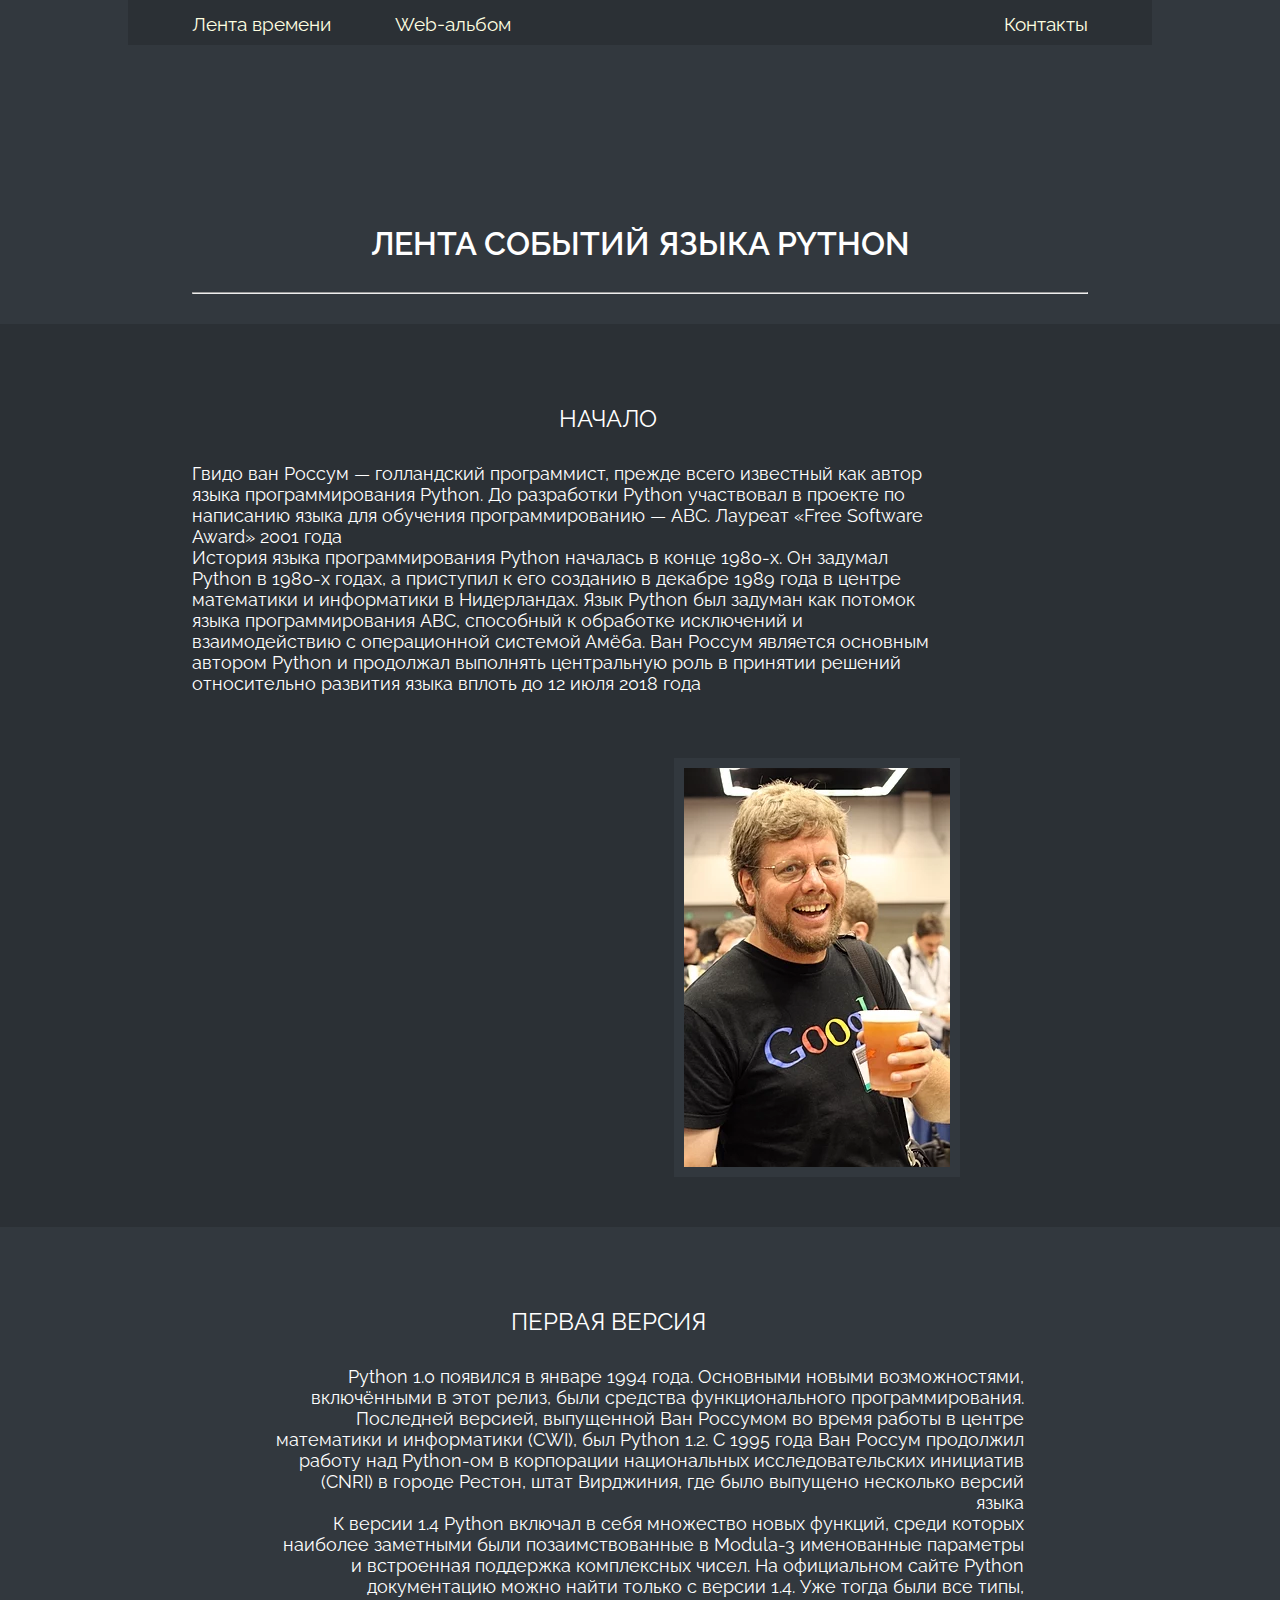
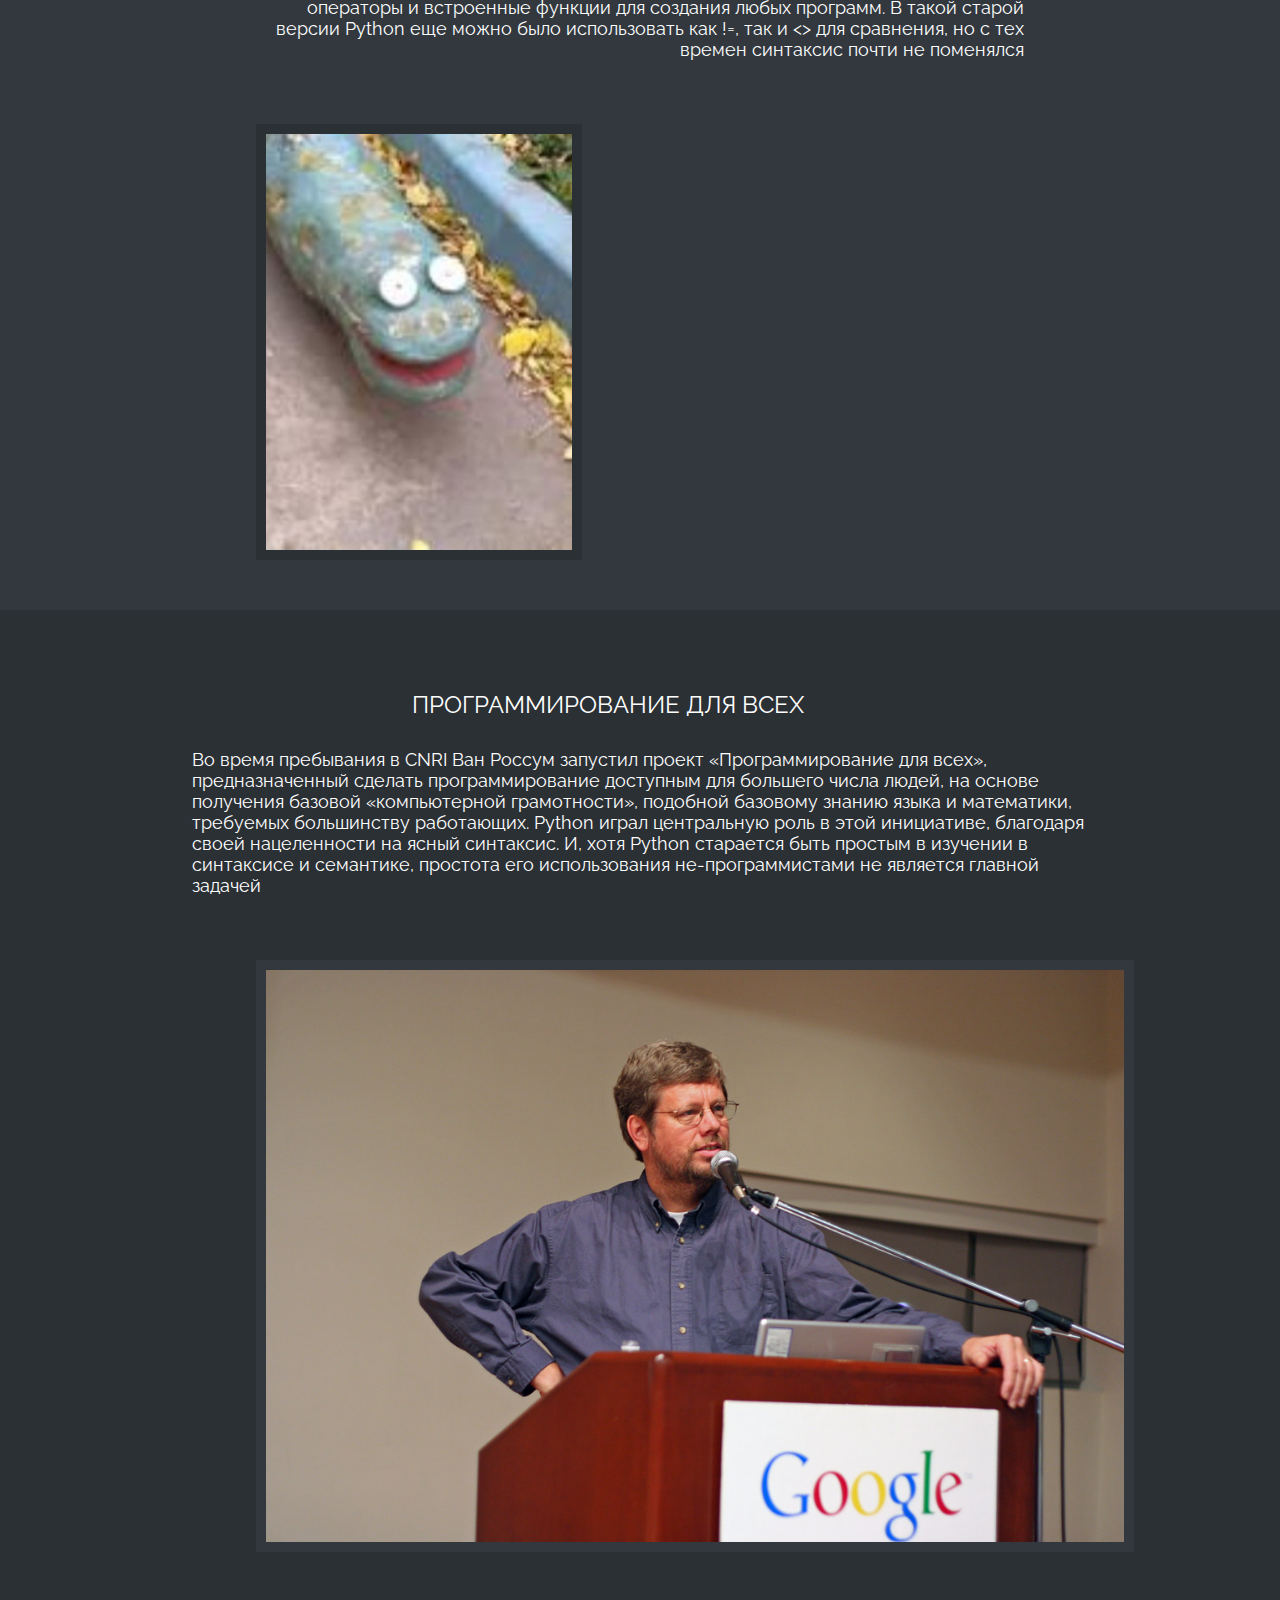
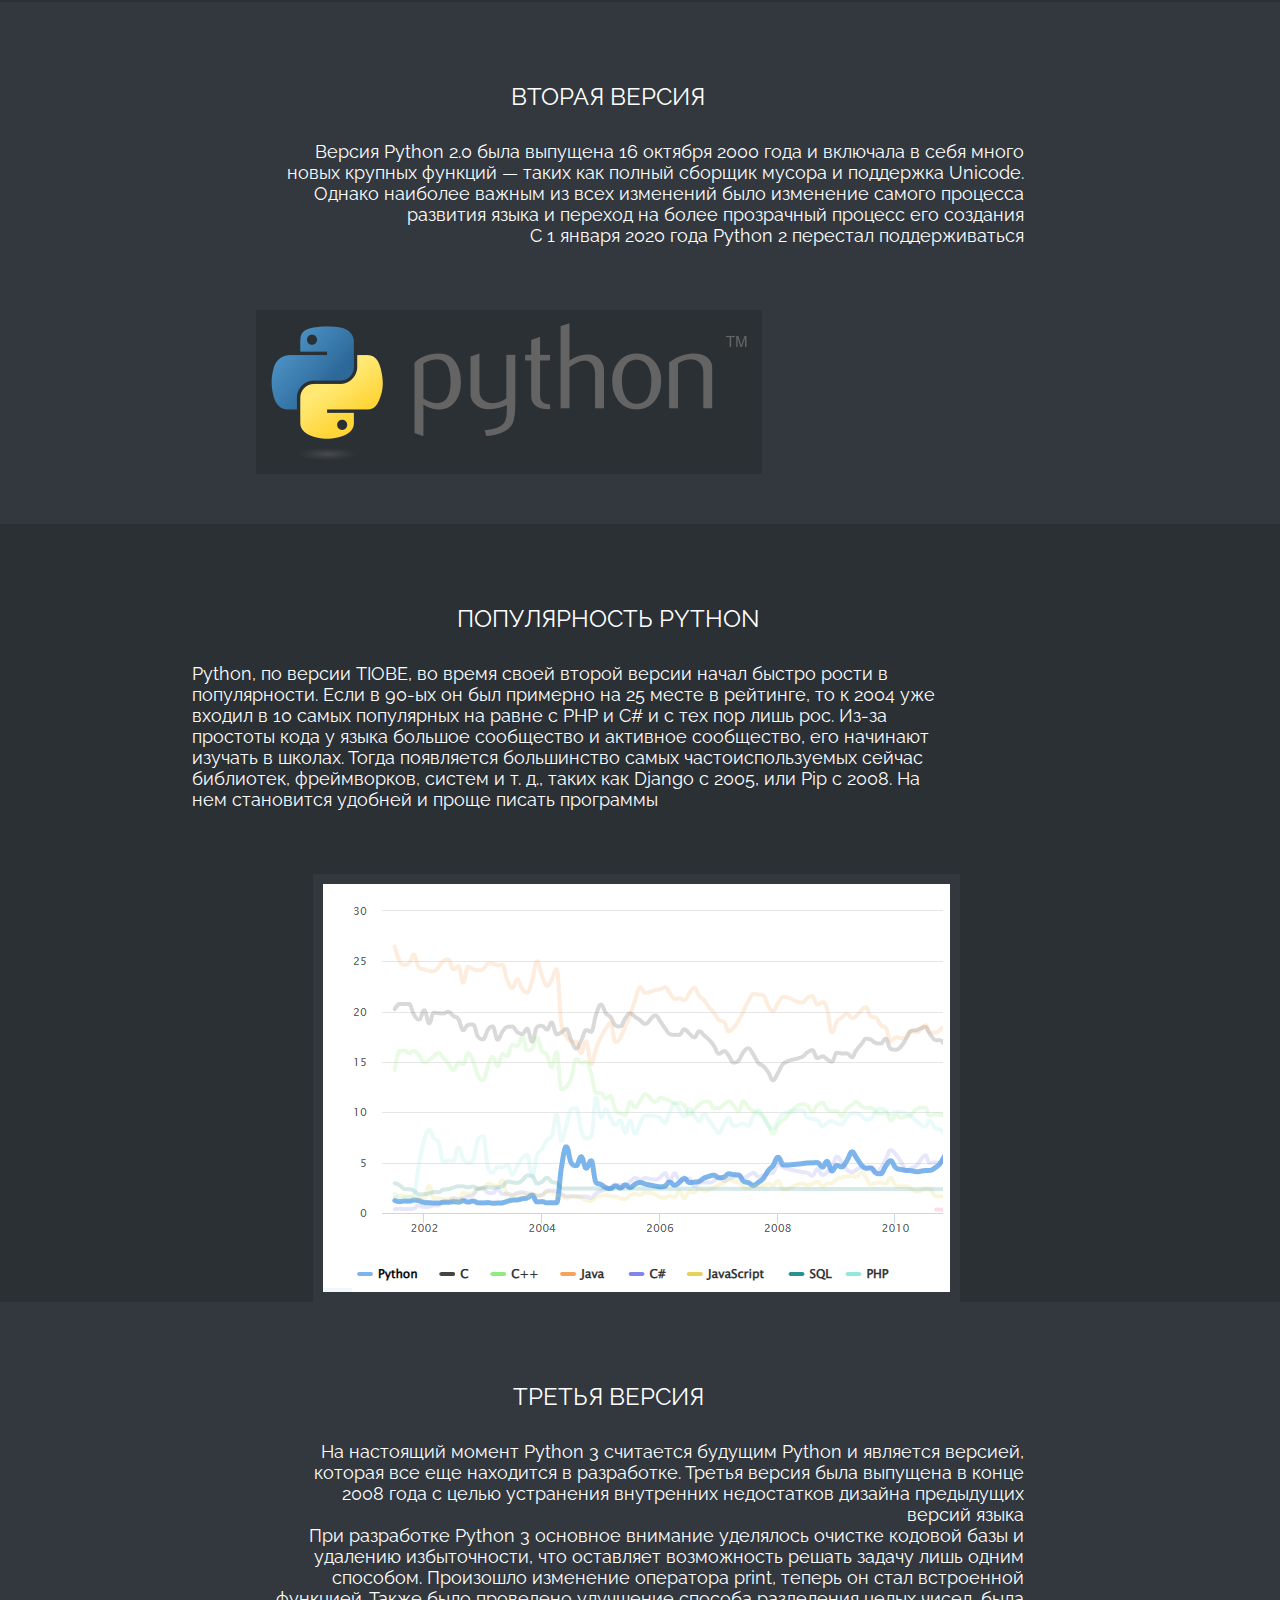
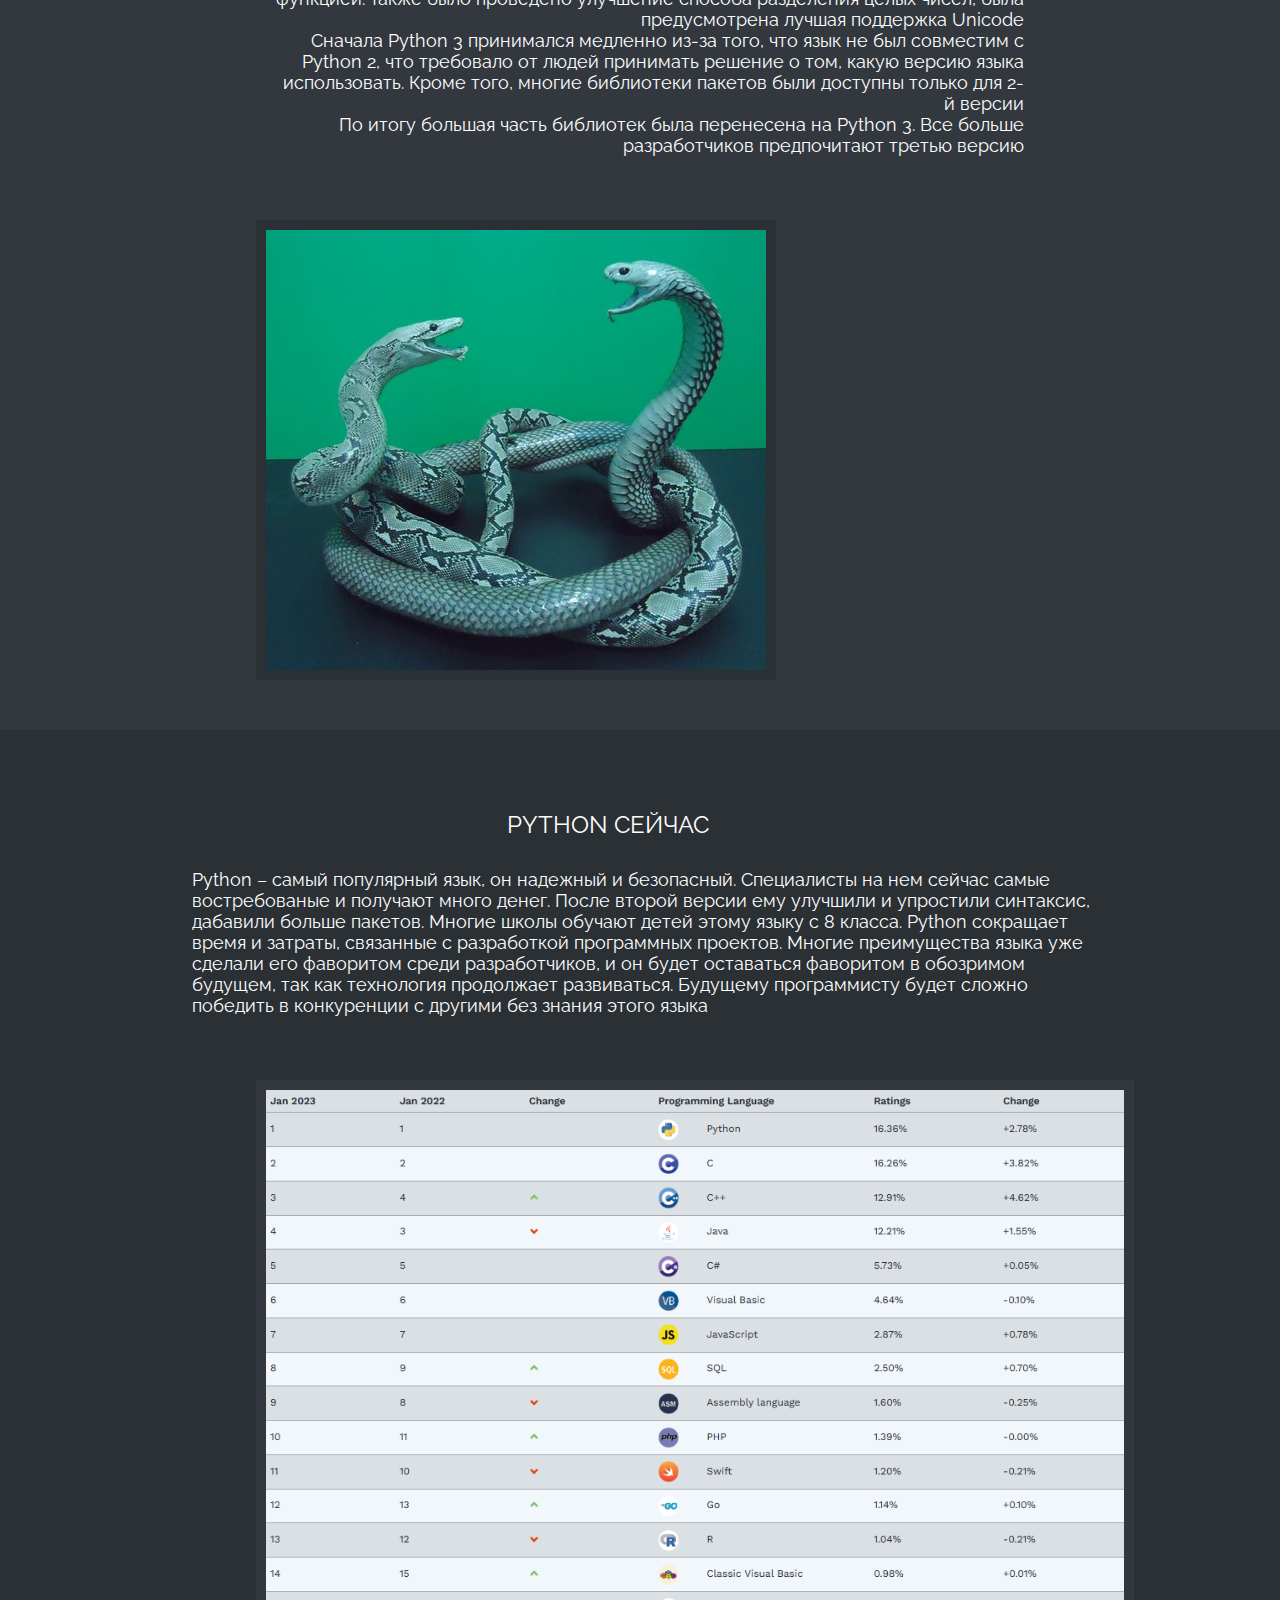
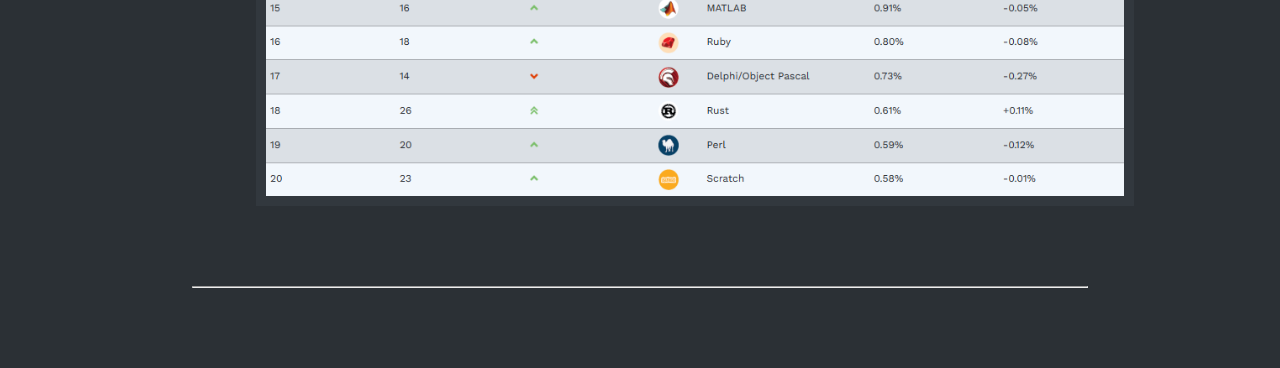
==== index.html @ b3b06517 "Add files via upload" ====
<!DOCTYPE html>
<html>
<head>
	<meta charset="utf-8">
	<meta name="viewport" content="width=device-width, initial-scale=1">
	<title>Лента событий</title>

	<link rel="preconnect" href="https://fonts.googleapis.com">
	<link rel="preconnect" href="https://fonts.gstatic.com" crossorigin>

	<link href="https://fonts.googleapis.com/css2?family=Montserrat:ital,wght@1,100&family=Raleway:wght@400;600;900&display=swap" rel="stylesheet">

	<link rel="stylesheet" href="style.css">

</head>
<body>
	<div class="body">

		<nav>
			<div class="navigation">
				<div class="leftNav">
					<a class="timeLine" href="main.html">Лента времени</a>
					<a class="webAlbum" href="web history.html">Web-альбом</a>
				</div>

				<div class="rightNav">
					<a class="contacts" href="contacts.html">Контакты</a>
				</div>
			</div>
		</nav>

		<!-- <hr class="underNav"></hr> -->
		
		<header>Лента событий языка Python</header>

		<hr class="underHeader"></hr>


		<div class ="darkBG">
			<div class="paragraph">
				<div class="paragraphHeader">Начало</div>

				<div class="content">
					<div class="text">Гвидо ван Россум — голландский программист, прежде всего известный как автор языка программирования Python. До разработки Python участвовал в проекте по написанию языка для обучения программированию — ABC. Лауреат «Free Software Award» 2001 года<br>

					История языка программирования Python началась в конце 1980-х. Он задумал Python в 1980-х годах, а приступил к его созданию в декабре 1989 года в центре математики и информатики в Нидерландах. Язык Python был задуман как потомок языка программирования ABC, способный к обработке исключений и взаимодействию с операционной системой Амёба. Ван Россум является основным автором Python и продолжал выполнять центральную роль в принятии решений относительно развития языка вплоть до 12 июля 2018 года<br>
				</div>
					<div class="IMGbox">
						<img class="brightIMG" src="gvido.png">
					</div>
				</div>
			</div>
		</div>


		<hr class="between"></hr>


		<div class ="brightBG">
			<div class="paragraph">

				<div class="paragraphHeader">Первая версия</div>

				<div class="content">


					<div class="textL">
						Python 1.0 появился в январе 1994 года. Основными новыми возможностями, включёнными в этот релиз, были средства функционального программирования. Последней версией, выпущенной Ван Россумом во время работы в центре математики и информатики (CWI), был Python 1.2. С 1995 года Ван Россум продолжил работу над Python-ом в корпорации национальных исследовательских инициатив (CNRI) в городе Рестон, штат Вирджиния, где было выпущено несколько версий языка<br>

						К версии 1.4 Python включал в себя множество новых функций, среди которых наиболее заметными были позаимствованные в Modula-3 именованные параметры и встроенная поддержка комплексных чисел. На официальном сайте Python документацию можно найти только с версии 1.4. Уже тогда были все типы, операторы и встроенные функции для создания любых программ. В такой старой версии Python еще можно было использовать как !=, так и &lt;&gt; для сравнения, но с тех времен синтаксис почти не поменялся
					</div>

					<div class="IMGbox">
						<img class="darkIMG" src="pitonchik.png" id="logoPy">
					</div>
				</div>

			</div>
		</div>


		<hr class="between"></hr>


		<div class ="darkBG">
			<div class="paragraph">
				
				<div class="paragraphHeader">Программирование для всех</div>

				<div class="content">

					<div class="text">
						Во время пребывания в CNRI Ван Россум запустил проект «Программирование для всех», предназначенный сделать программирование доступным для большего числа людей, на основе получения базовой «компьютерной грамотности», подобной базовому знанию языка и математики, требуемых большинству работающих. Python играл центральную роль в этой инициативе, благодаря своей нацеленности на ясный синтаксис. И, хотя Python старается быть простым в изучении в синтаксисе и семантике, простота его использования не-программистами не является главной задачей
					</div>

					<div class="IMGbox">
						<img class="brightIMG" src="vanRossumGoogle.jpg" id="vanRossumGoogle">
					</div>


				</div>

			</div>
		</div>


		<hr class="between"></hr>


		<div class ="brightBG">
			<div class="paragraph">
				
				<div class="paragraphHeader">Вторая версия</div>

				<div class="content">


					<div class="textL">
						Версия Python 2.0 была выпущена 16 октября 2000 года и включала в себя много новых крупных функций — таких как полный сборщик мусора и поддержка Unicode. Однако наиболее важным из всех изменений было изменение самого процесса развития языка и переход на более прозрачный процесс его создания<br>

						С 1 января 2020 года Python 2 перестал поддерживаться
					</div>

					<div class="IMGbox">
						<img class="darkIMG" src="logoPy.png" id="fibonachi">
					</div>
				</div>

			</div>
		</div>


		<hr class="between"></hr>


		<div class ="darkBG">
			<div class="paragraph">

				<div class="paragraphHeader">Популярность Python</div>

				<div class="content" id="withRating">

					<div class="text">
						Python, по версии TIOBE, во время своей второй версии начал быстро рости в популярности. Если в 90-ых он был примерно на 25 месте в рейтинге, то к 2004 уже входил в 10 самых популярных на равне с PHP и C# и с тех пор лишь рос. Из-за простоты кода у языка большое сообщество и активное сообщество, его начинают изучать в школах. Тогда появляется большинство самых частоиспользуемых сейчас библиотек, фреймворков, систем и т. д., таких как Django с 2005, или Pip с 2008. На нем становится удобней и проще писать программы
					</div>

					<div class="IMGbox">
						<img class="brightIMG" src="rating.png" id="vanRossumGoogle">
					</div>

			</div>
		</div>


		<hr class="between"></hr>


		<div class ="brightBG">
			<div class="paragraph">

				<div class="paragraphHeader">Третья версия</div>

				<div class="content">


					<div class="textL">
						На настоящий момент Python 3 считается будущим Python и является версией, которая все еще находится в разработке. Третья версия была выпущена в конце 2008 года с целью устранения внутренних недостатков дизайна предыдущих версий языка<br>

						При разработке Python 3 основное внимание уделялось очистке кодовой базы и удалению избыточности, что оставляет возможность решать задачу лишь одним способом. Произошло изменение оператора print, теперь он стал встроенной функцией. Также было проведено улучшение способа разделения целых чисел, была предусмотрена лучшая поддержка Unicode<br>

						Сначала Python 3 принимался медленно из-за того, что язык не был совместим с Python 2, что требовало от людей принимать решение о том, какую версию языка использовать. Кроме того, многие библиотеки пакетов были доступны только для 2-й версии<br>

						По итогу большая часть библиотек была перенесена на Python 3. Все больше разработчиков предпочитают третью версию
					</div>

					<div class="IMGbox">
						<img class="darkIMG" src="pythonVersusPython.jpg" id="pitonchik">
					</div>
				</div>


			</div>
		</div>


		<hr class="between"></hr>


		<div class ="darkBG">
			<div class="paragraph">

				<div class="paragraphHeader">Python сейчас</div>

				<div class="content">

					<div class="text">
						Python – самый популярный язык, он надежный и безопасный. Специалисты на нем сейчас самые востребованые и получают много денег. После второй версии ему улучшили и упростили синтаксис, дабавили больше пакетов. Многие школы обучают детей этому языку с 8 класса. Python сокращает время и затраты, связанные с разработкой программных проектов. Многие преимущества языка уже сделали его фаворитом среди разработчиков, и он будет оставаться фаворитом в обозримом будущем, так как технология продолжает развиваться. Будущему программисту будет сложно победить в конкуренции с другими без знания этого языка
					</div>

					<div class="IMGbox">
						<img class="brightIMG" src="DaiFiveTop.png" id="Dai5">
					</div>


				</div>


			</div>
		</div>

		<footer>
			<hr class="underHeader"></hr>
		</footer>
	</div>
	
</body>



</html>
---- style.css ----
/*font-family: 'Montserrat', sans-serif;*/
/*font-family: 'Raleway', sans-serif;*/

body {
	font-family: 'Raleway', sans-serif;
	margin: 0px;
	border: 0px;
	font-size: 100%;
	text-decoration: none;
	background: #32383E;
	color: #FFFFFF;
	font-weight: 400;
}

a {
	text-decoration: none;
	color: #FFFFE1;
} a:hover {
	color: #FFFFE1;
	text-decoration: underline;
}

nav {
	background: #2B3035;
	padding: 1% 0;
	margin: 0 10vw;
}

.navigation {
	margin: 0 5vw;
	text-align: center;
	white-space: nowrap;
	padding: 0 0 calc(1% + 1vh) 0;
}

.timeLine {
	margin: 0 5vw 0 0;
	float: left;
}

.webAlbum {
	float: left;
}

.leftNav {
	font-size:calc(6px + 1vw);
}

.rightNav {
	font-size:calc(6px + 1vw);
}

.contacts {
	float: right;
}

.underNav {
	display: block;
	border-style: inset;
	border-width: 1px;
	margin: 0;
}

.underHeader {
	display: block;
	border-style: inset;
	border-width: 1px;
	margin: 30px 15%;
}

.between {
	display: block;
	border-style: inset;
	border-width: 0px;
	margin: 0 42%;
}

header {
	margin: 180px 15% 0 15%;
	text-align: center;
	font-size: 200%;
	text-transform: uppercase;
	font-weight: 600;
}

footer {

}


.darkBG {
	padding: 50px 0;
	background: #2B3035;
}

.brightBG {
	padding: 50px 0;
	background: #32383E;
}

.paragraph {
	margin: 0 15vw;
	font-size: 110%;
	font-family: 'Raleway', sans-serif;
	text-decoration: none;
	font-weight: 400;
	width: 65vw;
}

.paragraphHeader {
	margin: 30px 0;
	text-align: center;
	text-transform: uppercase;
	font-size: 24px;
}

.content {
	display: table;
}

.IMGbox {
	margin: 5vw;
}

.brightIMG {
	padding: 10px;
	background: #32383E;
	float: right;
	max-width: 67vw;
}

.darkIMG {
	padding: 10px;
	background: #2B3035;
	float: left;
	max-width: 67vw;
}

.text {
	margin: 0 10% 0 0;
	text-align: left;
}

.textL {
	margin: 0 0 0 10%;
	text-align: right;
}

.contactsContent {
	margin: 0 15% 0 15%;
	display: flex;
	justify-content: space-between;
	text-align: right;
}

.column {
	vertical-align: middle;
}

.rightCon {
	display: inline-grid;
}

.group {
	margin: 3% 0;
}

#IMGfoto {
	display: flex;
	align-items: center;
	margin: 2% 0;
	background: #2B3035;
	padding: 2% 0;
}

#foto {
	max-width: calc(200px + 8vw);
	margin: 0 auto;
}

.plusMinusBG {
	background: #2B3035;
	padding: 30px 0 50px 0;
}

.plusMinus {
	margin: 15px 15%;
}

#headerPM {
	text-align: center;
	text-transform: uppercase;
	font-size: 24px;
}

.PMlistHeader, #syntaxHeader, #codeWriteSpeedHeader, #dinamVarHeader {
	text-transform: uppercase;
	font-size: 24px;
	margin: 15px 0 15px 5%;
}

#number1, #number2, #number3, #number4, #number5 , #number6 , #number7, #syntaxText, #codeWriteSpeedText, #dinamVarHeaderText{
	margin: 15px 0;
	display: list-item;
}

.featuresBox {
	margin: 5% 15%;
}

#featuresHeader {
	text-transform: uppercase;
	font-size: 24px;
	margin: 15px 0;
	text-align: center;
}

.fibBox, .syntBox {
	display: flex;
	justify-content: space-between;
	align-items: center;
}

.dinamVarBox {
	align-items: center;
}

#dinamPyPNG {
	width: 500px;
}

.randomCodeBox {
	align-items: center;
}

#randomHeader {
	text-transform: uppercase;
	font-size: 20px;
	margin: 15px 0 15px 5%;
}

.img {
	max-width: 40vw;
}
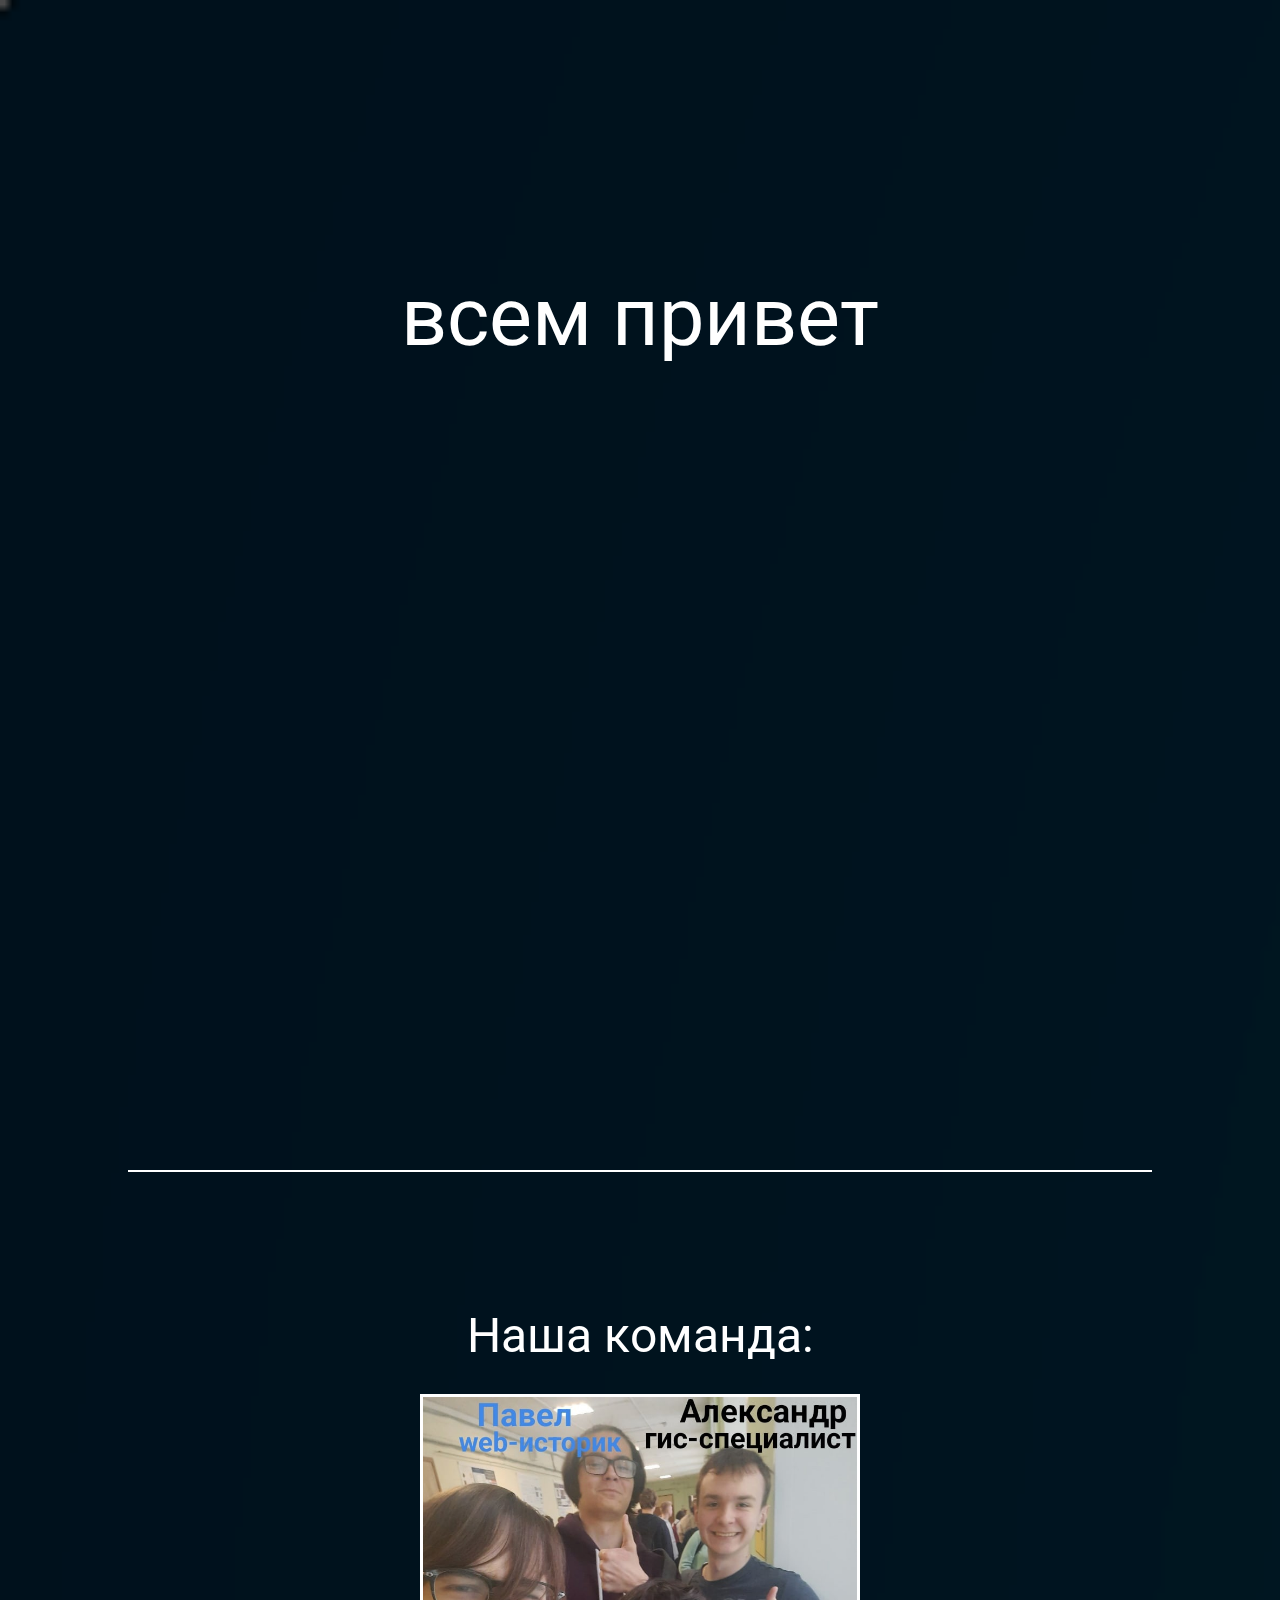
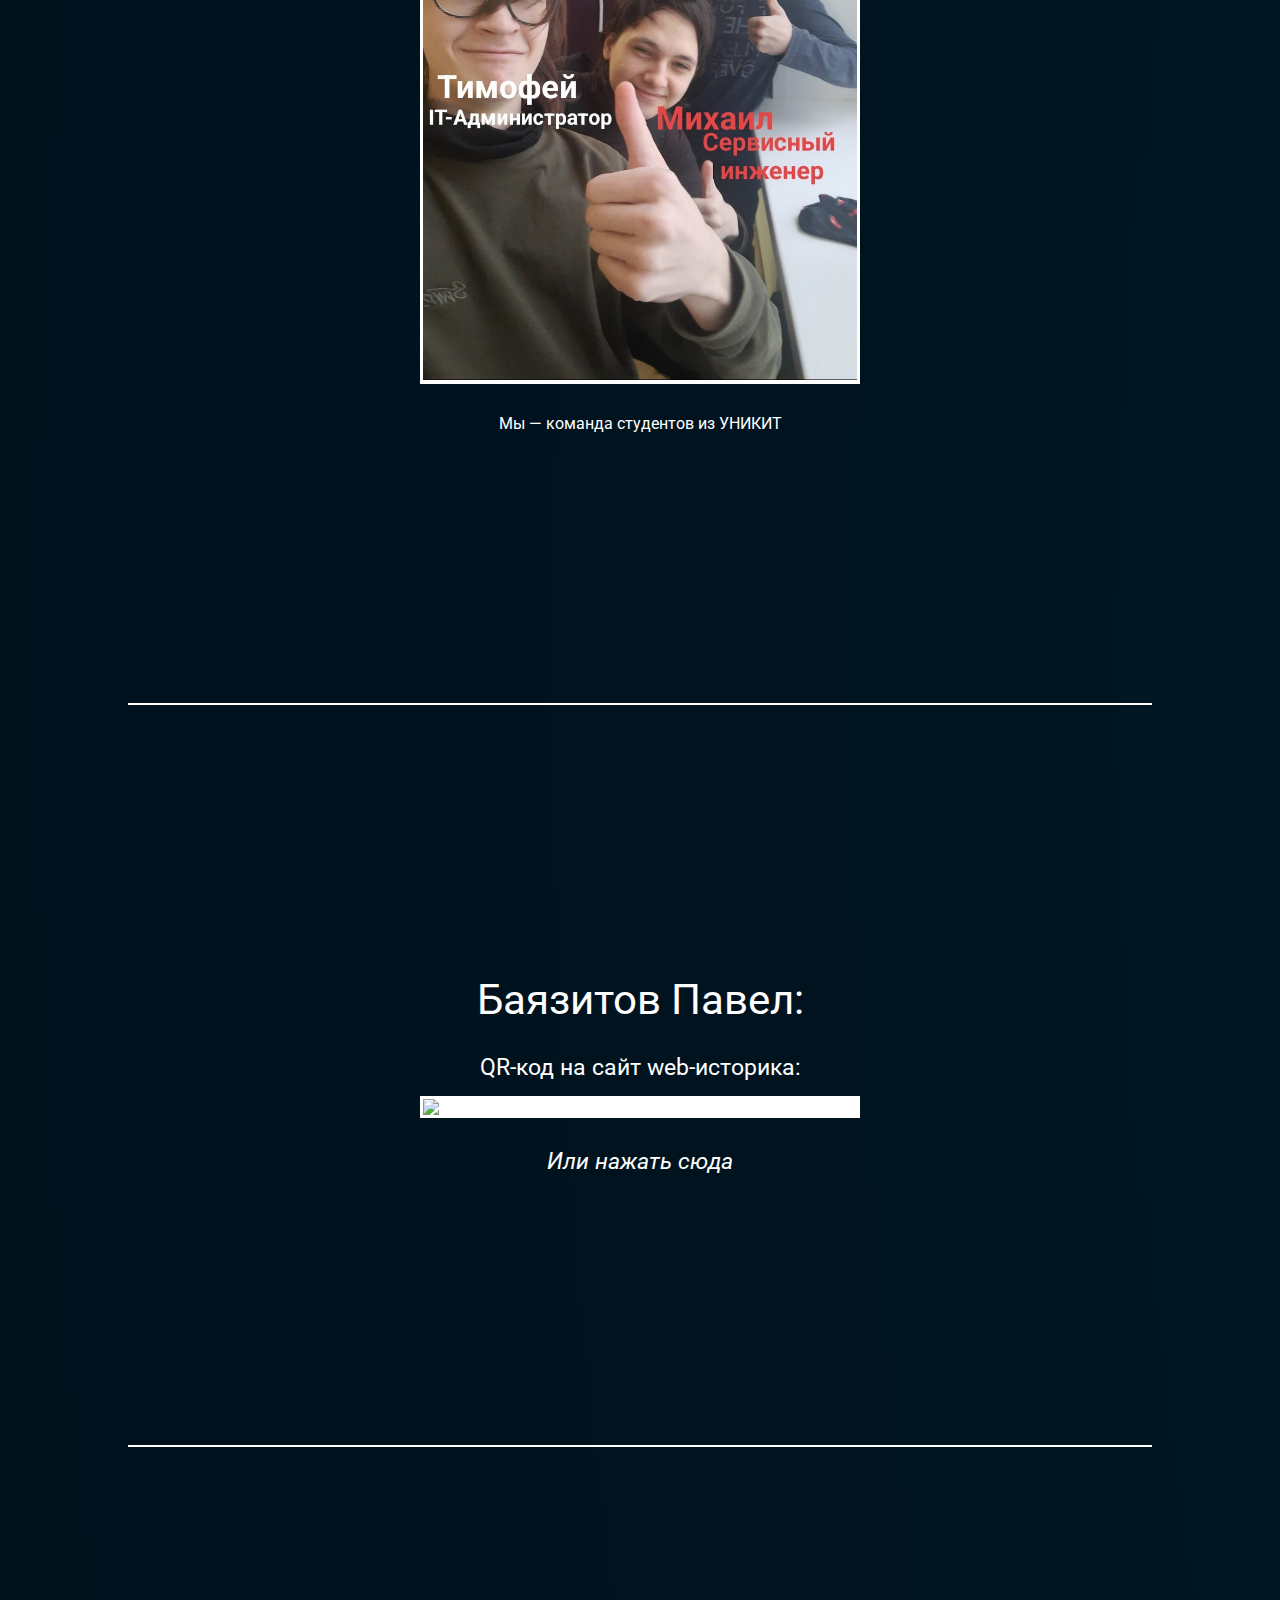
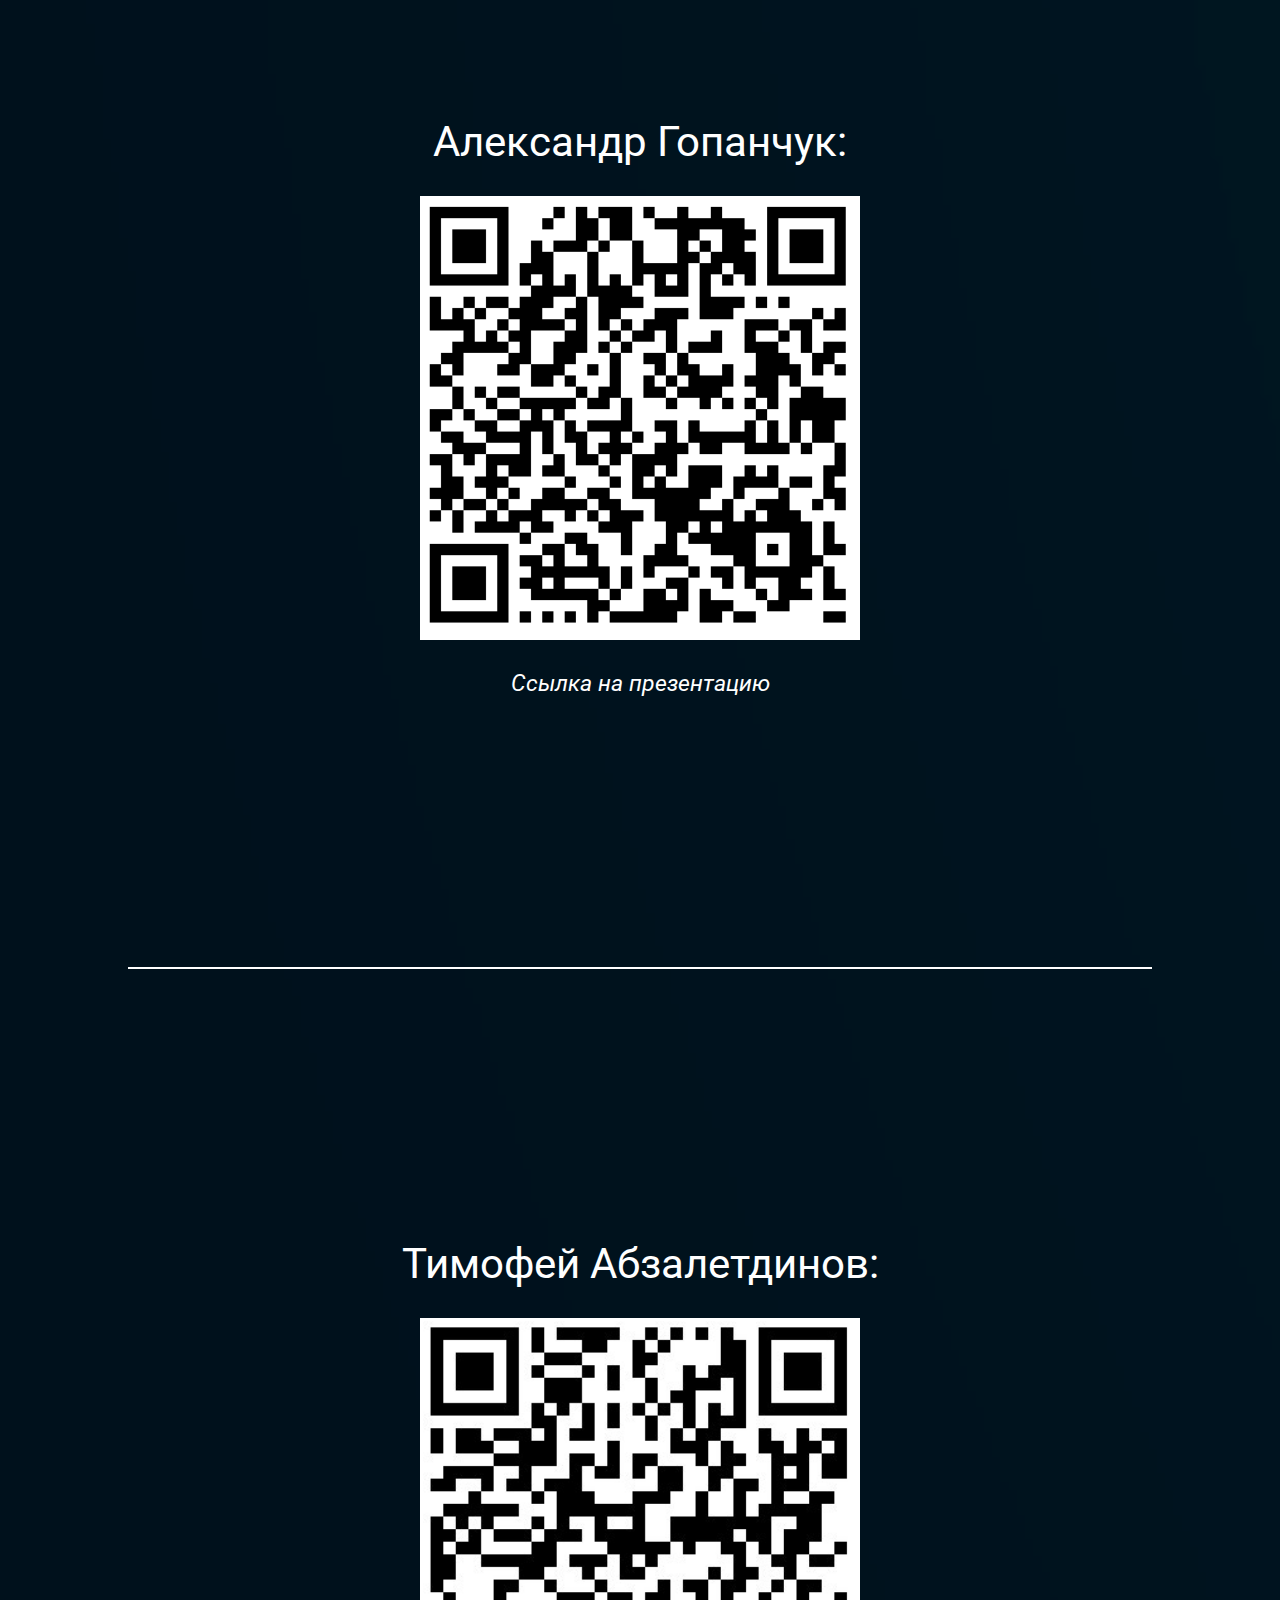
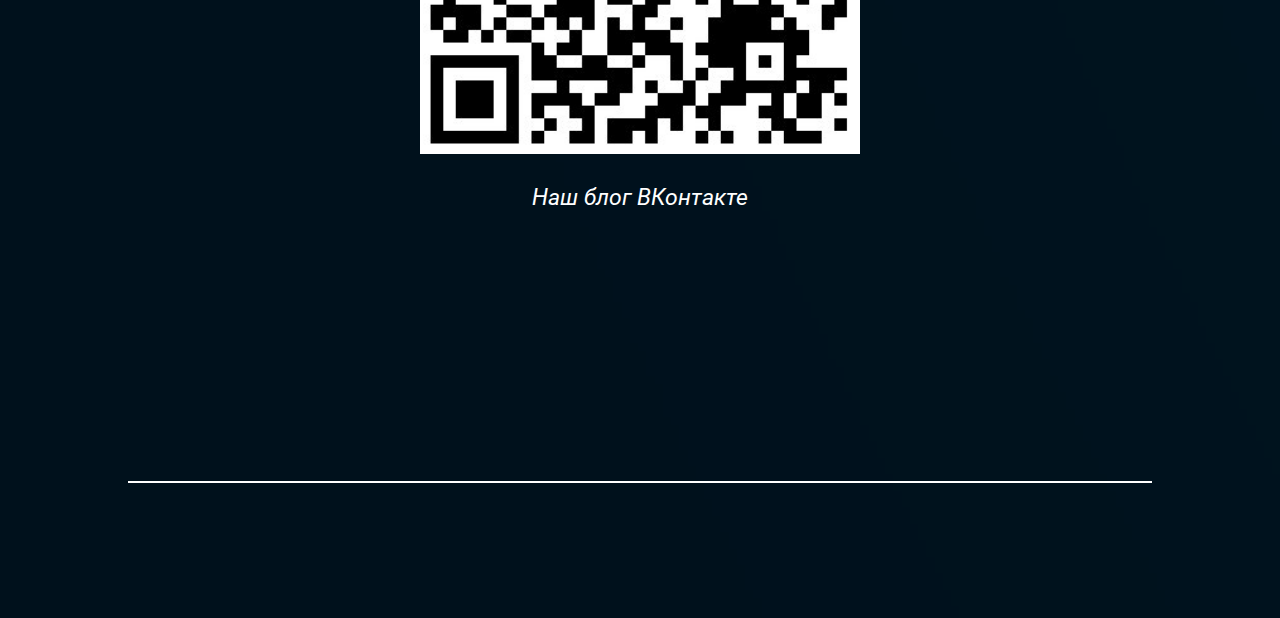
==== commit b1188c54: "Add files via upload" ====
--- a/index.html
+++ b/index.html
@@ -3,218 +3,92 @@
 <head>
 	<meta charset="utf-8">
 	<meta name="viewport" content="width=device-width, initial-scale=1">
-	<title>Лента событий</title>
+	<title>4ЕТЫР</title>
+	<link rel="stylesheet" href="landing.css">
 
 	<link rel="preconnect" href="https://fonts.googleapis.com">
 	<link rel="preconnect" href="https://fonts.gstatic.com" crossorigin>
-
-	<link href="https://fonts.googleapis.com/css2?family=Montserrat:ital,wght@1,100&family=Raleway:wght@400;600;900&display=swap" rel="stylesheet">
-
-	<link rel="stylesheet" href="style.css">
-
+	<link href="https://fonts.googleapis.com/css2?family=Roboto:ital,wght@0,400;0,700;1,100&display=swap" rel="stylesheet">
 </head>
 <body>
-	<div class="body">
-
-		<nav>
-			<div class="navigation">
-				<div class="leftNav">
-					<a class="timeLine" href="main.html">Лента времени</a>
-					<a class="webAlbum" href="web history.html">Web-альбом</a>
-				</div>
-
-				<div class="rightNav">
-					<a class="contacts" href="contacts.html">Контакты</a>
-				</div>
-			</div>
-		</nav>
-
-		<!-- <hr class="underNav"></hr> -->
-		
-		<header>Лента событий языка Python</header>
-
-		<hr class="underHeader"></hr>
 
 
-		<div class ="darkBG">
-			<div class="paragraph">
-				<div class="paragraphHeader">Начало</div>
+<div class="body">
 
-				<div class="content">
-					<div class="text">Гвидо ван Россум — голландский программист, прежде всего известный как автор языка программирования Python. До разработки Python участвовал в проекте по написанию языка для обучения программированию — ABC. Лауреат «Free Software Award» 2001 года<br>
+	<div class="welcome">
+		
+		<div id="welcomeHeader">всем привет</div>
+		
+	</div>
 
-					История языка программирования Python началась в конце 1980-х. Он задумал Python в 1980-х годах, а приступил к его созданию в декабре 1989 года в центре математики и информатики в Нидерландах. Язык Python был задуман как потомок языка программирования ABC, способный к обработке исключений и взаимодействию с операционной системой Амёба. Ван Россум является основным автором Python и продолжал выполнять центральную роль в принятии решений относительно развития языка вплоть до 12 июля 2018 года<br>
-				</div>
-					<div class="IMGbox">
-						<img class="brightIMG" src="gvido.png">
-					</div>
-				</div>
+	<div class="hr"></div>
+
+
+	<div class="between"></div>
+
+	<div class="list">
+		
+		<div id="listHeader">Наша команда:</div>
+
+		<img src="foto.jpg" id="foto">
+
+		<div id="disc">Мы — команда студентов из УНИКИТ</div>
+
+		<div class="hr"></div>
+
+
+		<div class="web">
+			
+			<div class="webName">Баязитов Павел:</div>
+
+			<div class="webLinks">
+				<div id="webText">QR-код на сайт web-историка:</div>
+				<img src="QRWEb.png" id="QRWeb">
+
+				<div id="QRWebDisc"><a href="https://varikoz272.github.io/valeev/history.html" target="_blank"><i>Или нажать сюда</i></a></div>
 			</div>
+
 		</div>
 
 
-		<hr class="between"></hr>
+		<div class="hr"></div>
 
 
-		<div class ="brightBG">
-			<div class="paragraph">
-
-				<div class="paragraphHeader">Первая версия</div>
-
-				<div class="content">
+		<div class="pres">
+			
+			<div class="presName">Александр Гопанчук:</div>
 
 
-					<div class="textL">
-						Python 1.0 появился в январе 1994 года. Основными новыми возможностями, включёнными в этот релиз, были средства функционального программирования. Последней версией, выпущенной Ван Россумом во время работы в центре математики и информатики (CWI), был Python 1.2. С 1995 года Ван Россум продолжил работу над Python-ом в корпорации национальных исследовательских инициатив (CNRI) в городе Рестон, штат Вирджиния, где было выпущено несколько версий языка<br>
+			<div class="presLinks">
+				<img src="gis.png" id="firtsSlide">
 
-						К версии 1.4 Python включал в себя множество новых функций, среди которых наиболее заметными были позаимствованные в Modula-3 именованные параметры и встроенная поддержка комплексных чисел. На официальном сайте Python документацию можно найти только с версии 1.4. Уже тогда были все типы, операторы и встроенные функции для создания любых программ. В такой старой версии Python еще можно было использовать как !=, так и &lt;&gt; для сравнения, но с тех времен синтаксис почти не поменялся
-					</div>
+				<div id="presLink"><a href="https://docs.google.com/presentation/d/1N9_9M9LUiHyRjZ_Kg3TuGbt5AImDXBFX/edit?usp=share_link&ouid=112881958727249267179&rtpof=true&sd=true" id="presLink" target="_blank"><i>Ссылка на презентацию</i></a></div>
+			</div>
 
-					<div class="IMGbox">
-						<img class="darkIMG" src="pitonchik.png" id="logoPy">
-					</div>
-				</div>
-
-			</div>
 		</div>
 
 
-		<hr class="between"></hr>
+		<div class="hr"></div>
 
 
-		<div class ="darkBG">
-			<div class="paragraph">
-				
-				<div class="paragraphHeader">Программирование для всех</div>
-
-				<div class="content">
-
-					<div class="text">
-						Во время пребывания в CNRI Ван Россум запустил проект «Программирование для всех», предназначенный сделать программирование доступным для большего числа людей, на основе получения базовой «компьютерной грамотности», подобной базовому знанию языка и математики, требуемых большинству работающих. Python играл центральную роль в этой инициативе, благодаря своей нацеленности на ясный синтаксис. И, хотя Python старается быть простым в изучении в синтаксисе и семантике, простота его использования не-программистами не является главной задачей
-					</div>
-
-					<div class="IMGbox">
-						<img class="brightIMG" src="vanRossumGoogle.jpg" id="vanRossumGoogle">
-					</div>
+		<div class="admin">
+			
+			<div class="adminName">Тимофей Абзалетдинов:</div>
 
 
-				</div>
+			<div class="adminLinks">
+				<img src="VK.jpg" id="QRVK">
 
+				<div id="VKLink"> <a href="https://vk.com/public218286992?from=quick_search" target="_blank"><i>Наш блог ВКонтакте</i></a></div>
 			</div>
+
 		</div>
 
+	</div>
 
-		<hr class="between"></hr>
+</div>
 
+<div class="hr" id="end"></div>
 
-		<div class ="brightBG">
-			<div class="paragraph">
-				
-				<div class="paragraphHeader">Вторая версия</div>
-
-				<div class="content">
-
-
-					<div class="textL">
-						Версия Python 2.0 была выпущена 16 октября 2000 года и включала в себя много новых крупных функций — таких как полный сборщик мусора и поддержка Unicode. Однако наиболее важным из всех изменений было изменение самого процесса развития языка и переход на более прозрачный процесс его создания<br>
-
-						С 1 января 2020 года Python 2 перестал поддерживаться
-					</div>
-
-					<div class="IMGbox">
-						<img class="darkIMG" src="logoPy.png" id="fibonachi">
-					</div>
-				</div>
-
-			</div>
-		</div>
-
-
-		<hr class="between"></hr>
-
-
-		<div class ="darkBG">
-			<div class="paragraph">
-
-				<div class="paragraphHeader">Популярность Python</div>
-
-				<div class="content" id="withRating">
-
-					<div class="text">
-						Python, по версии TIOBE, во время своей второй версии начал быстро рости в популярности. Если в 90-ых он был примерно на 25 месте в рейтинге, то к 2004 уже входил в 10 самых популярных на равне с PHP и C# и с тех пор лишь рос. Из-за простоты кода у языка большое сообщество и активное сообщество, его начинают изучать в школах. Тогда появляется большинство самых частоиспользуемых сейчас библиотек, фреймворков, систем и т. д., таких как Django с 2005, или Pip с 2008. На нем становится удобней и проще писать программы
-					</div>
-
-					<div class="IMGbox">
-						<img class="brightIMG" src="rating.png" id="vanRossumGoogle">
-					</div>
-
-			</div>
-		</div>
-
-
-		<hr class="between"></hr>
-
-
-		<div class ="brightBG">
-			<div class="paragraph">
-
-				<div class="paragraphHeader">Третья версия</div>
-
-				<div class="content">
-
-
-					<div class="textL">
-						На настоящий момент Python 3 считается будущим Python и является версией, которая все еще находится в разработке. Третья версия была выпущена в конце 2008 года с целью устранения внутренних недостатков дизайна предыдущих версий языка<br>
-
-						При разработке Python 3 основное внимание уделялось очистке кодовой базы и удалению избыточности, что оставляет возможность решать задачу лишь одним способом. Произошло изменение оператора print, теперь он стал встроенной функцией. Также было проведено улучшение способа разделения целых чисел, была предусмотрена лучшая поддержка Unicode<br>
-
-						Сначала Python 3 принимался медленно из-за того, что язык не был совместим с Python 2, что требовало от людей принимать решение о том, какую версию языка использовать. Кроме того, многие библиотеки пакетов были доступны только для 2-й версии<br>
-
-						По итогу большая часть библиотек была перенесена на Python 3. Все больше разработчиков предпочитают третью версию
-					</div>
-
-					<div class="IMGbox">
-						<img class="darkIMG" src="pythonVersusPython.jpg" id="pitonchik">
-					</div>
-				</div>
-
-
-			</div>
-		</div>
-
-
-		<hr class="between"></hr>
-
-
-		<div class ="darkBG">
-			<div class="paragraph">
-
-				<div class="paragraphHeader">Python сейчас</div>
-
-				<div class="content">
-
-					<div class="text">
-						Python – самый популярный язык, он надежный и безопасный. Специалисты на нем сейчас самые востребованые и получают много денег. После второй версии ему улучшили и упростили синтаксис, дабавили больше пакетов. Многие школы обучают детей этому языку с 8 класса. Python сокращает время и затраты, связанные с разработкой программных проектов. Многие преимущества языка уже сделали его фаворитом среди разработчиков, и он будет оставаться фаворитом в обозримом будущем, так как технология продолжает развиваться. Будущему программисту будет сложно победить в конкуренции с другими без знания этого языка
-					</div>
-
-					<div class="IMGbox">
-						<img class="brightIMG" src="DaiFiveTop.png" id="Dai5">
-					</div>
-
-
-				</div>
-
-
-			</div>
-		</div>
-
-		<footer>
-			<hr class="underHeader"></hr>
-		</footer>
-	</div>
-	
 </body>
-
-
-
 </html>--- a/landing.css
+++ b/landing.css
@@ -0,0 +1,93 @@
+/*#62A8CD*/
+
+body {
+	margin: 0;
+	color: #FFFFFF;
+	font-family: 'Roboto', sans-serif;
+	background: url(bg.png) no-repeat;
+	background-size: cover;
+}
+
+a {
+	text-decoration: none;
+	color: #FFFFFF;
+	margin: 0;
+} a:hover {
+	text-decoration: underline;
+}
+
+img	{
+	width: calc(12vw + 280px);
+	max-width: 90vw;
+}
+
+.welcome {
+	height: 100vh;
+}
+
+
+#welcomeHeader {
+	padding: 30vh 0;
+	font-size: calc(30px + 4vw);
+	text-align: center;
+	white-space: nowrap;
+}
+
+.between {
+	margin: 15vh 0;
+}
+
+#listHeader {
+	font-size: calc(10px + 3vw);
+	text-align: center;
+	white-space: nowrap;
+	margin: 0 0 30px 0;
+}
+
+#foto, #QRWeb, #firtsSlide, #QRVK, #firtsSlide {
+	display: flex;
+	margin: 0 auto;
+	padding: calc(0.1vw + 2px);
+	background: white;
+}
+
+.web, .pres, .admin {
+	margin: 30vh 0 0 0;
+}
+
+.webName, .presName, .adminName {
+	font-size: calc(10px + 2.5vw);
+	text-align: center;
+	white-space: nowrap;
+	margin: 0 0 30px 0;
+}
+
+.webLinks {
+
+}
+
+#QRWebDisc, #webText, #presLink, #VKLink {
+	margin: 30px 0 15px 0;
+	font-size: calc(10px + 1vw);
+	text-align: center;
+}
+
+footer {
+	margin: 30vh 0;
+}
+
+.hr {
+	background: white;
+	margin: 30vh 10vw 0 10vw;
+	padding: 1px;
+}
+
+#end {
+	margin: 30vh 10vw 15vh 10vw;
+}
+
+#disc {
+	margin: 30px 0 15px 0;
+	font-size: calc(10px + 0.5vw);
+	text-align: center;
+}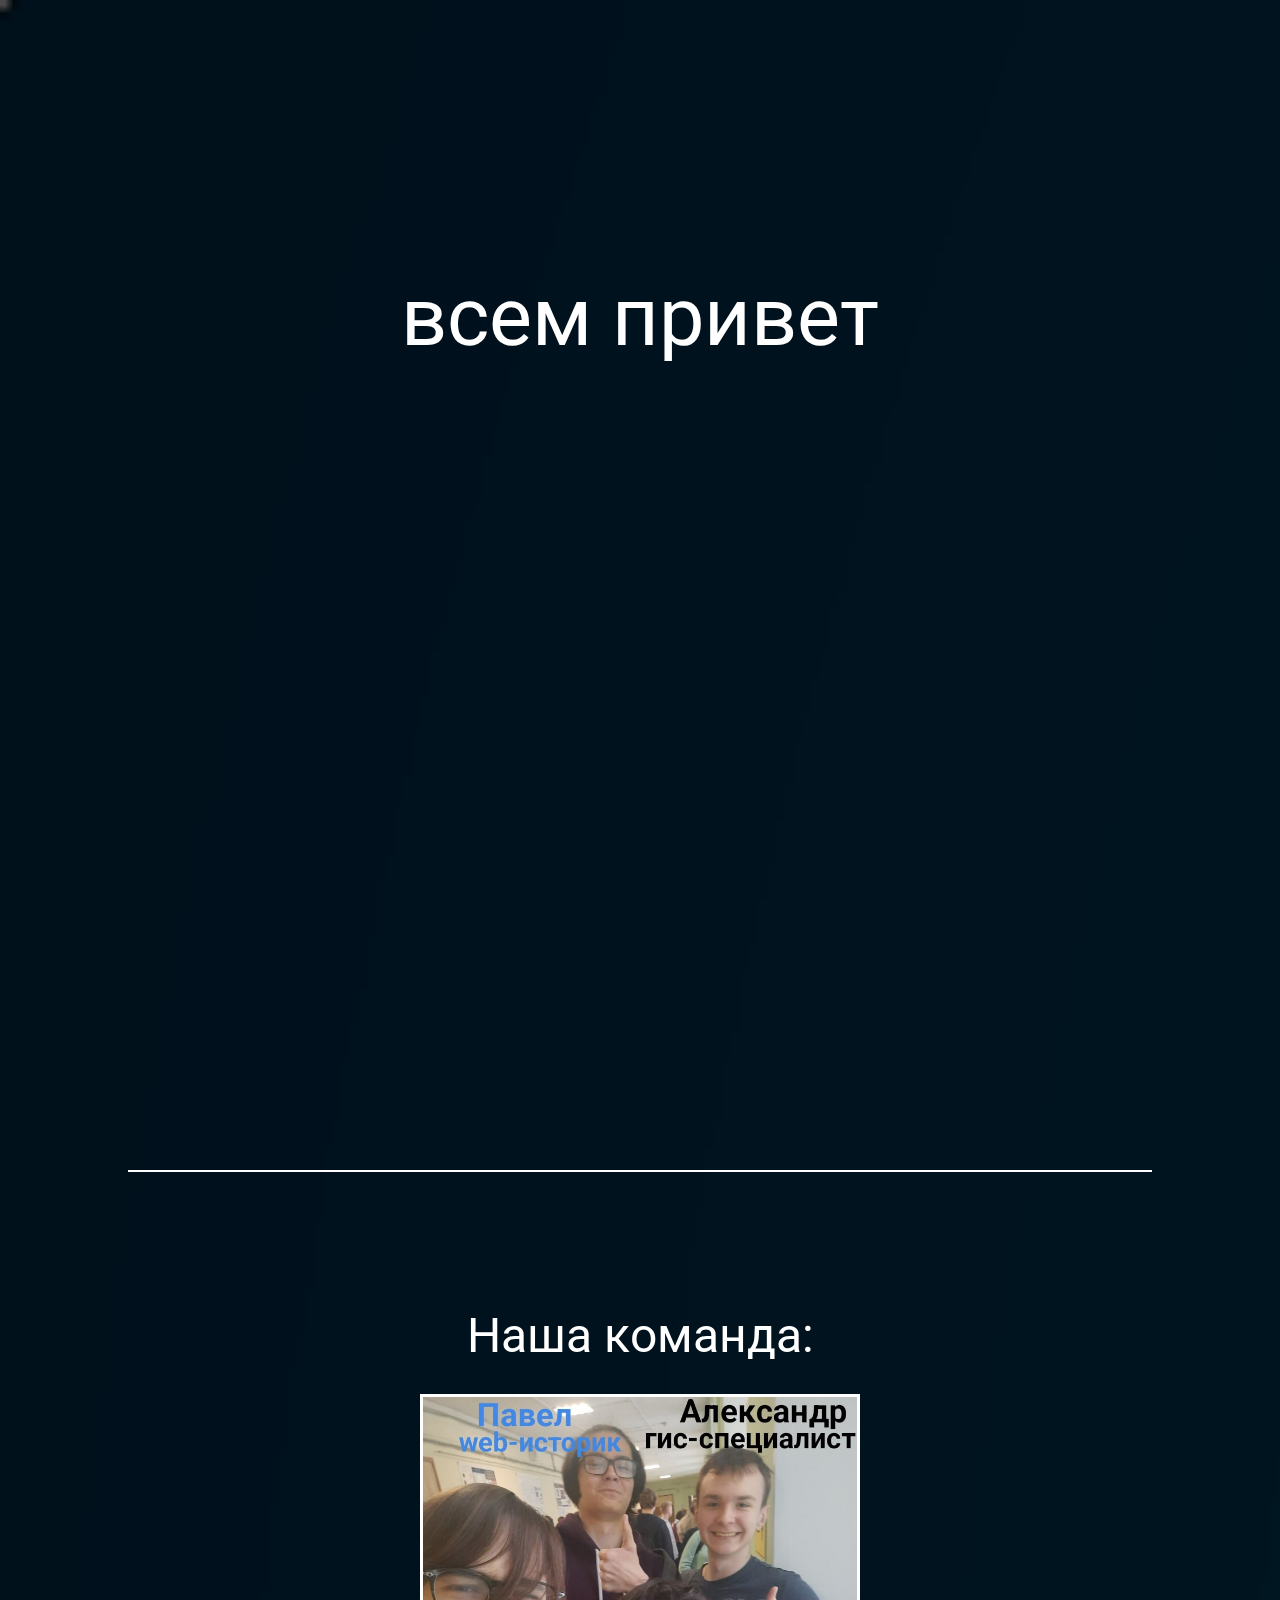
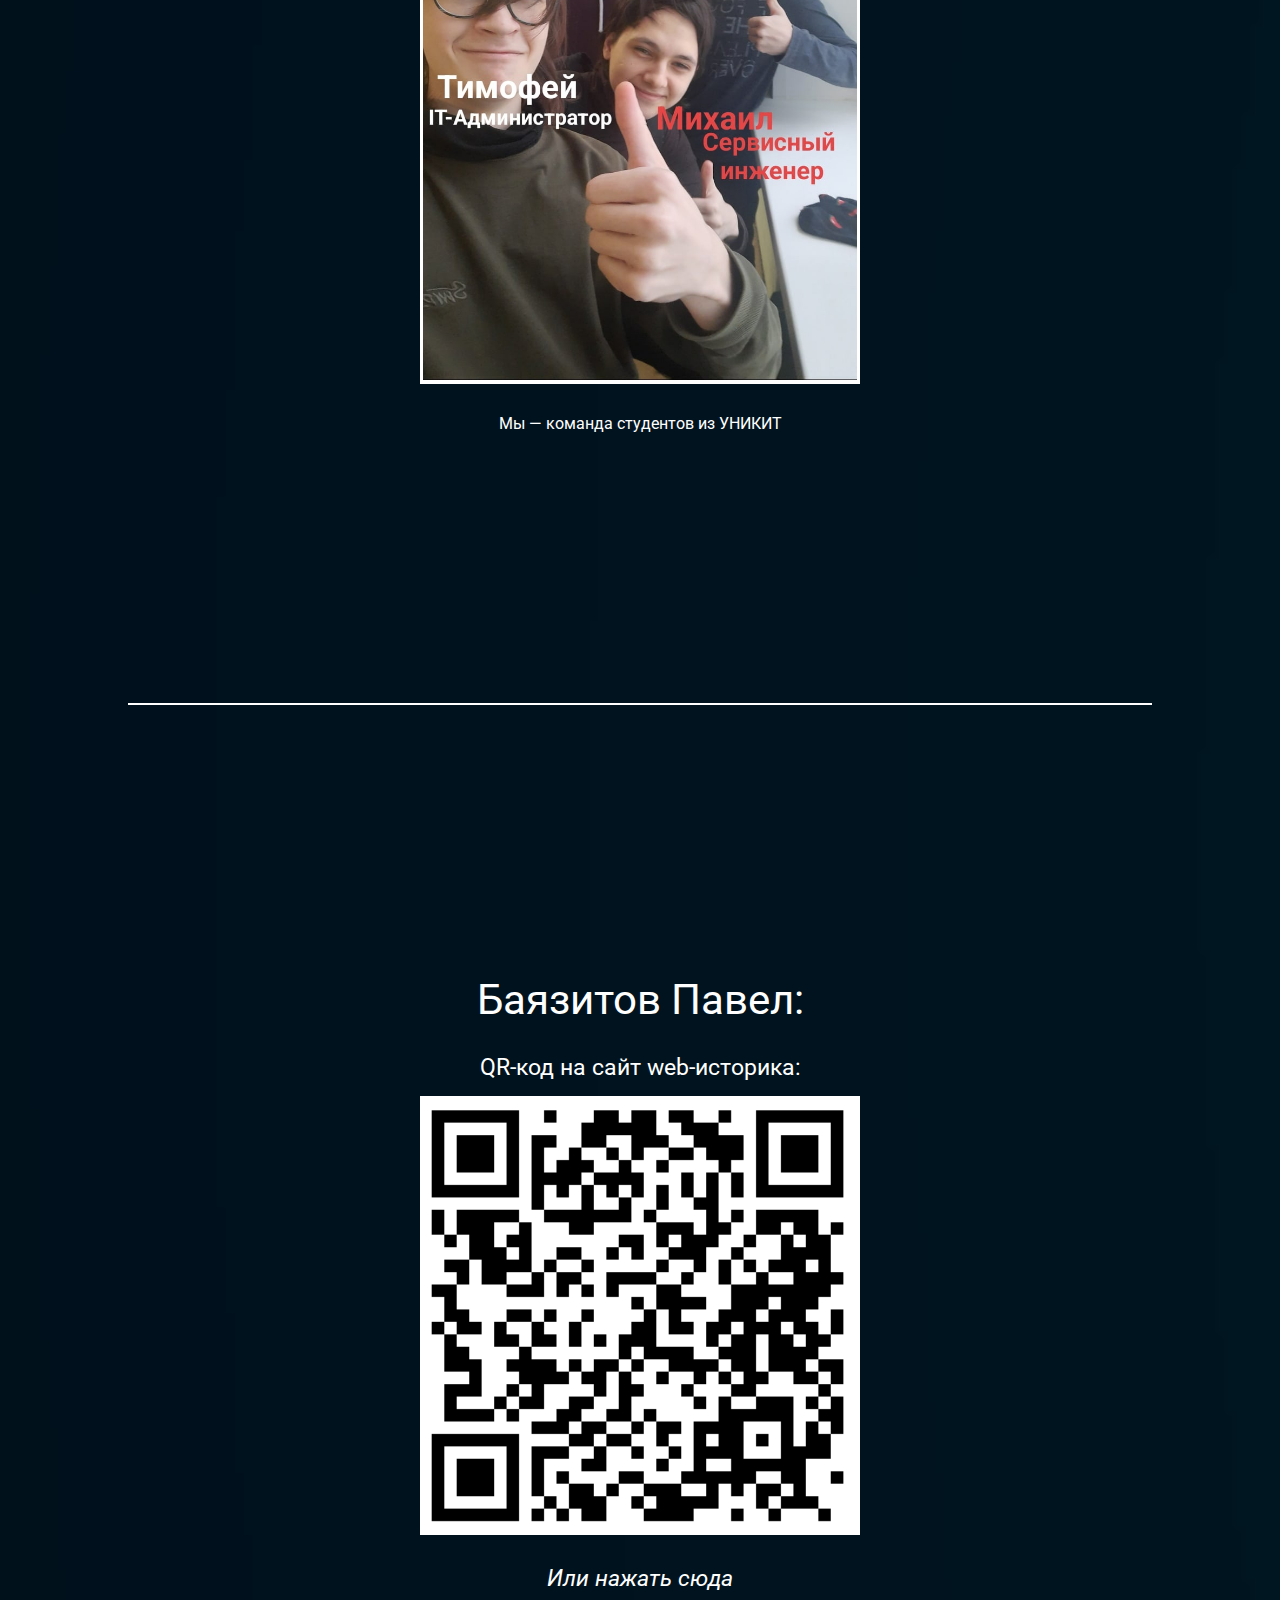
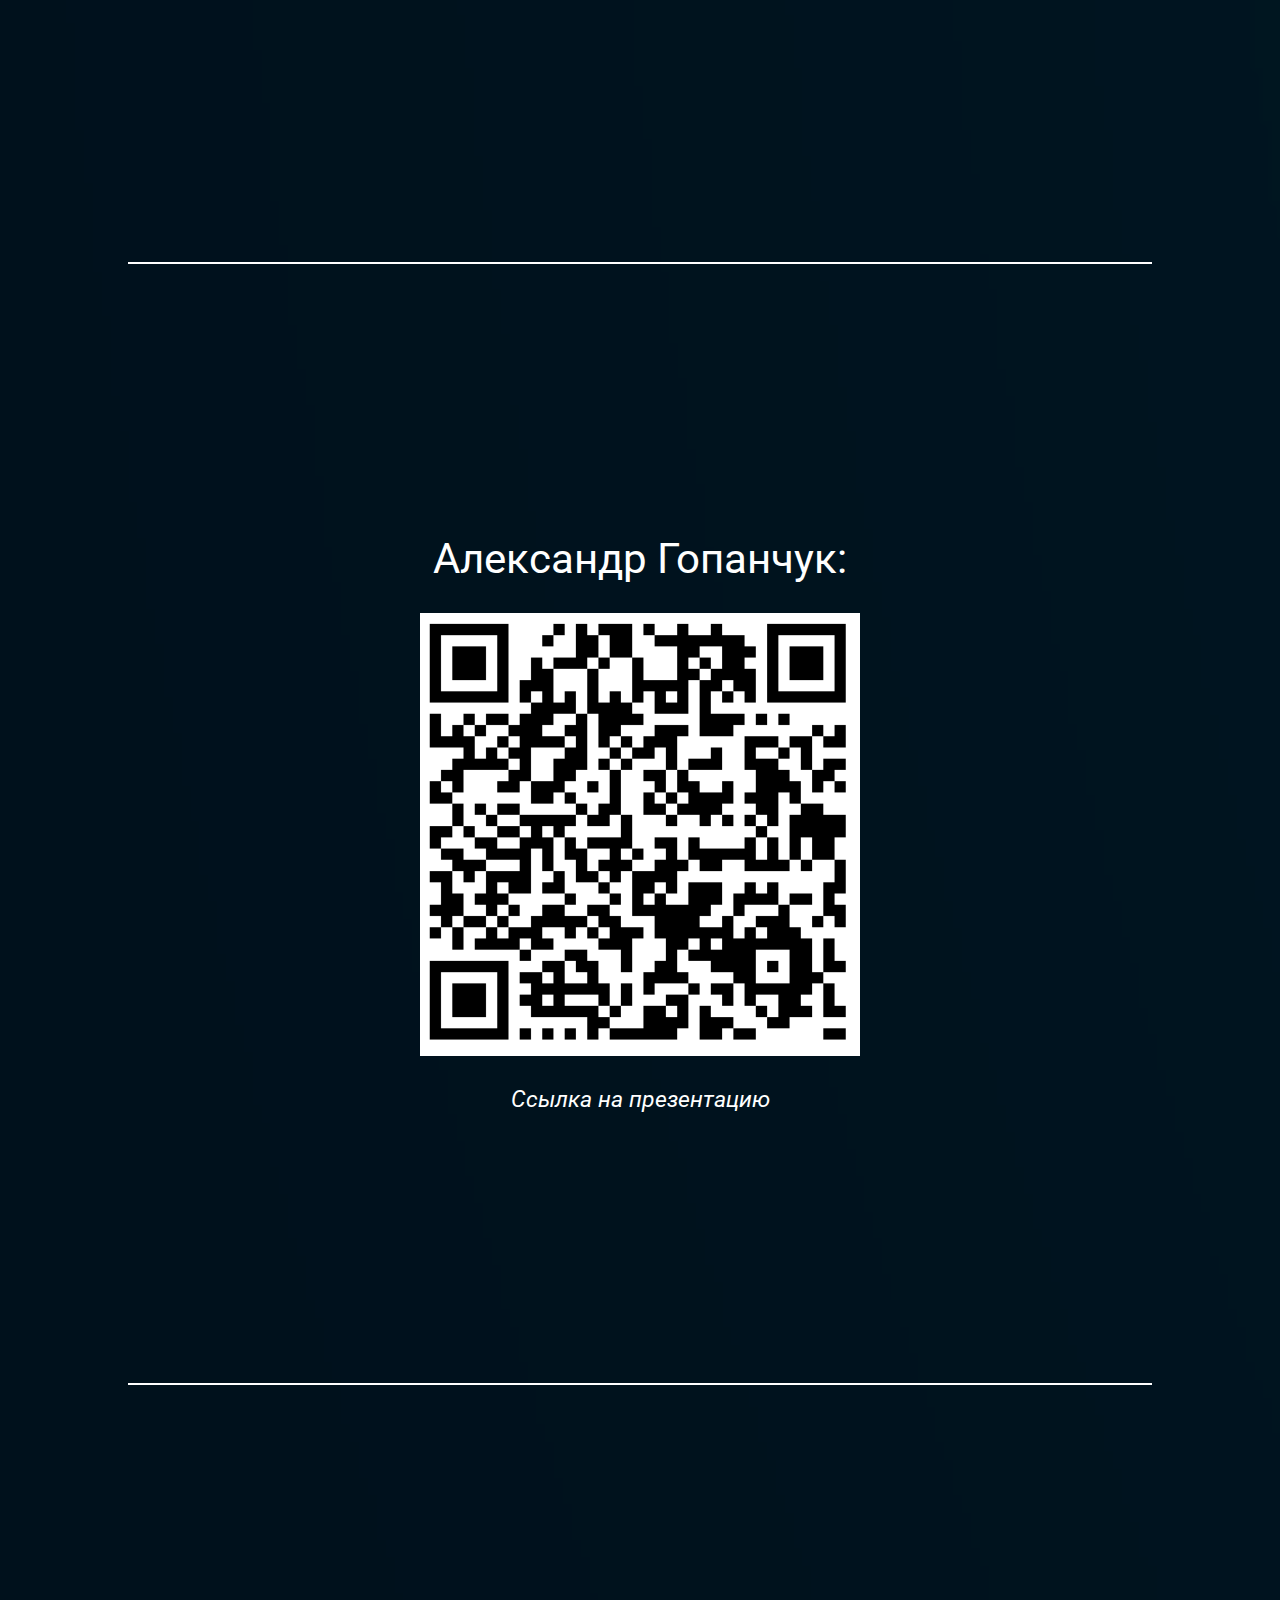
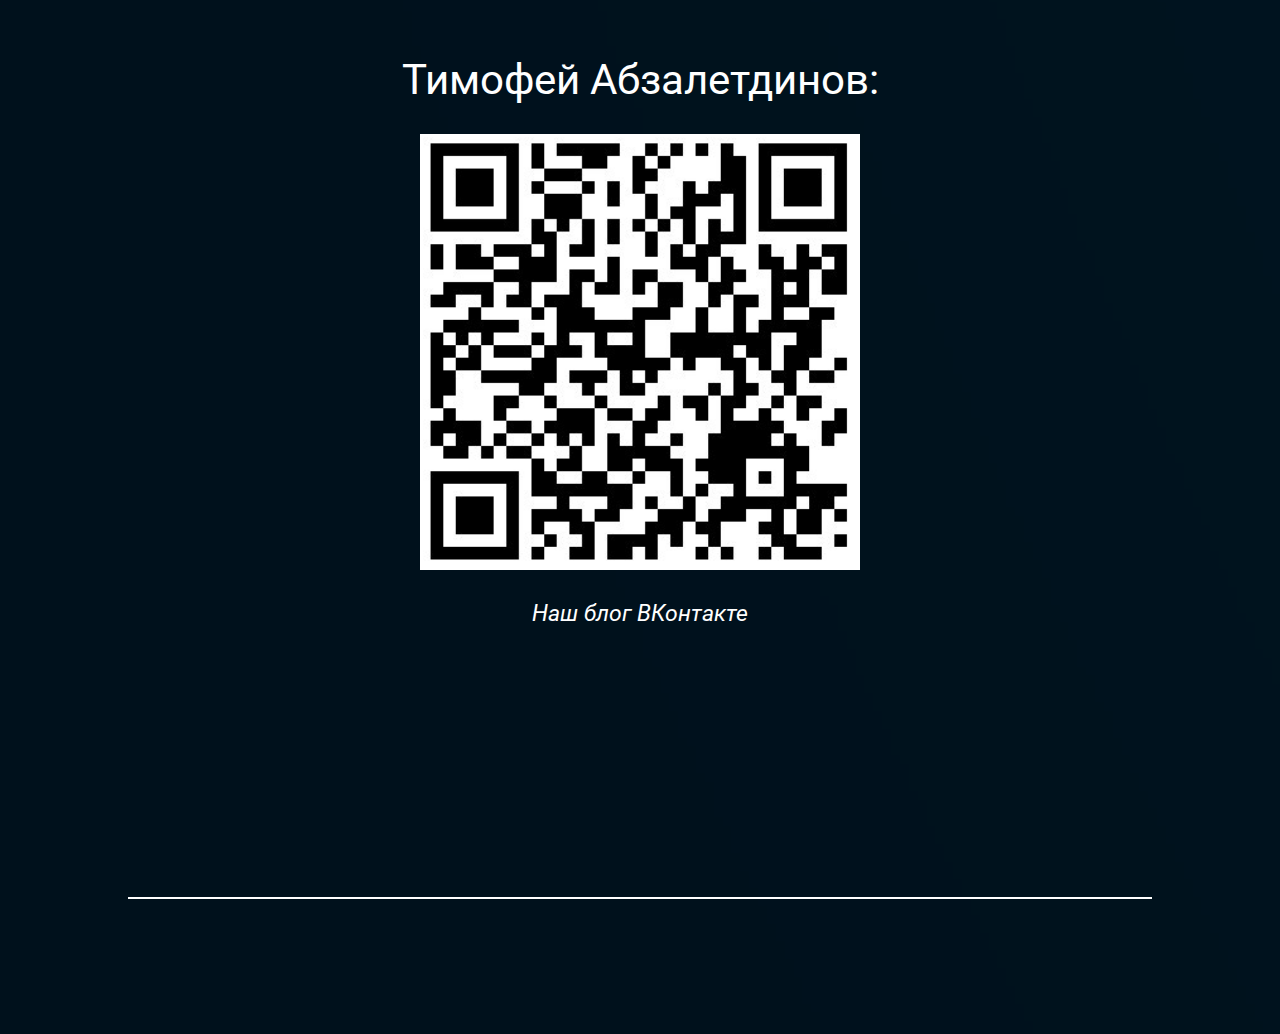
==== commit 0b939dd0: "Update index.html" ====
--- a/index.html
+++ b/index.html
@@ -43,7 +43,7 @@
 
 			<div class="webLinks">
 				<div id="webText">QR-код на сайт web-историка:</div>
-				<img src="QRWEb.png" id="QRWeb">
+				<img src="QRWeb.png" id="QRWeb">
 
 				<div id="QRWebDisc"><a href="https://varikoz272.github.io/valeev/history.html" target="_blank"><i>Или нажать сюда</i></a></div>
 			</div>
@@ -91,4 +91,4 @@
 <div class="hr" id="end"></div>
 
 </body>
-</html>+</html>
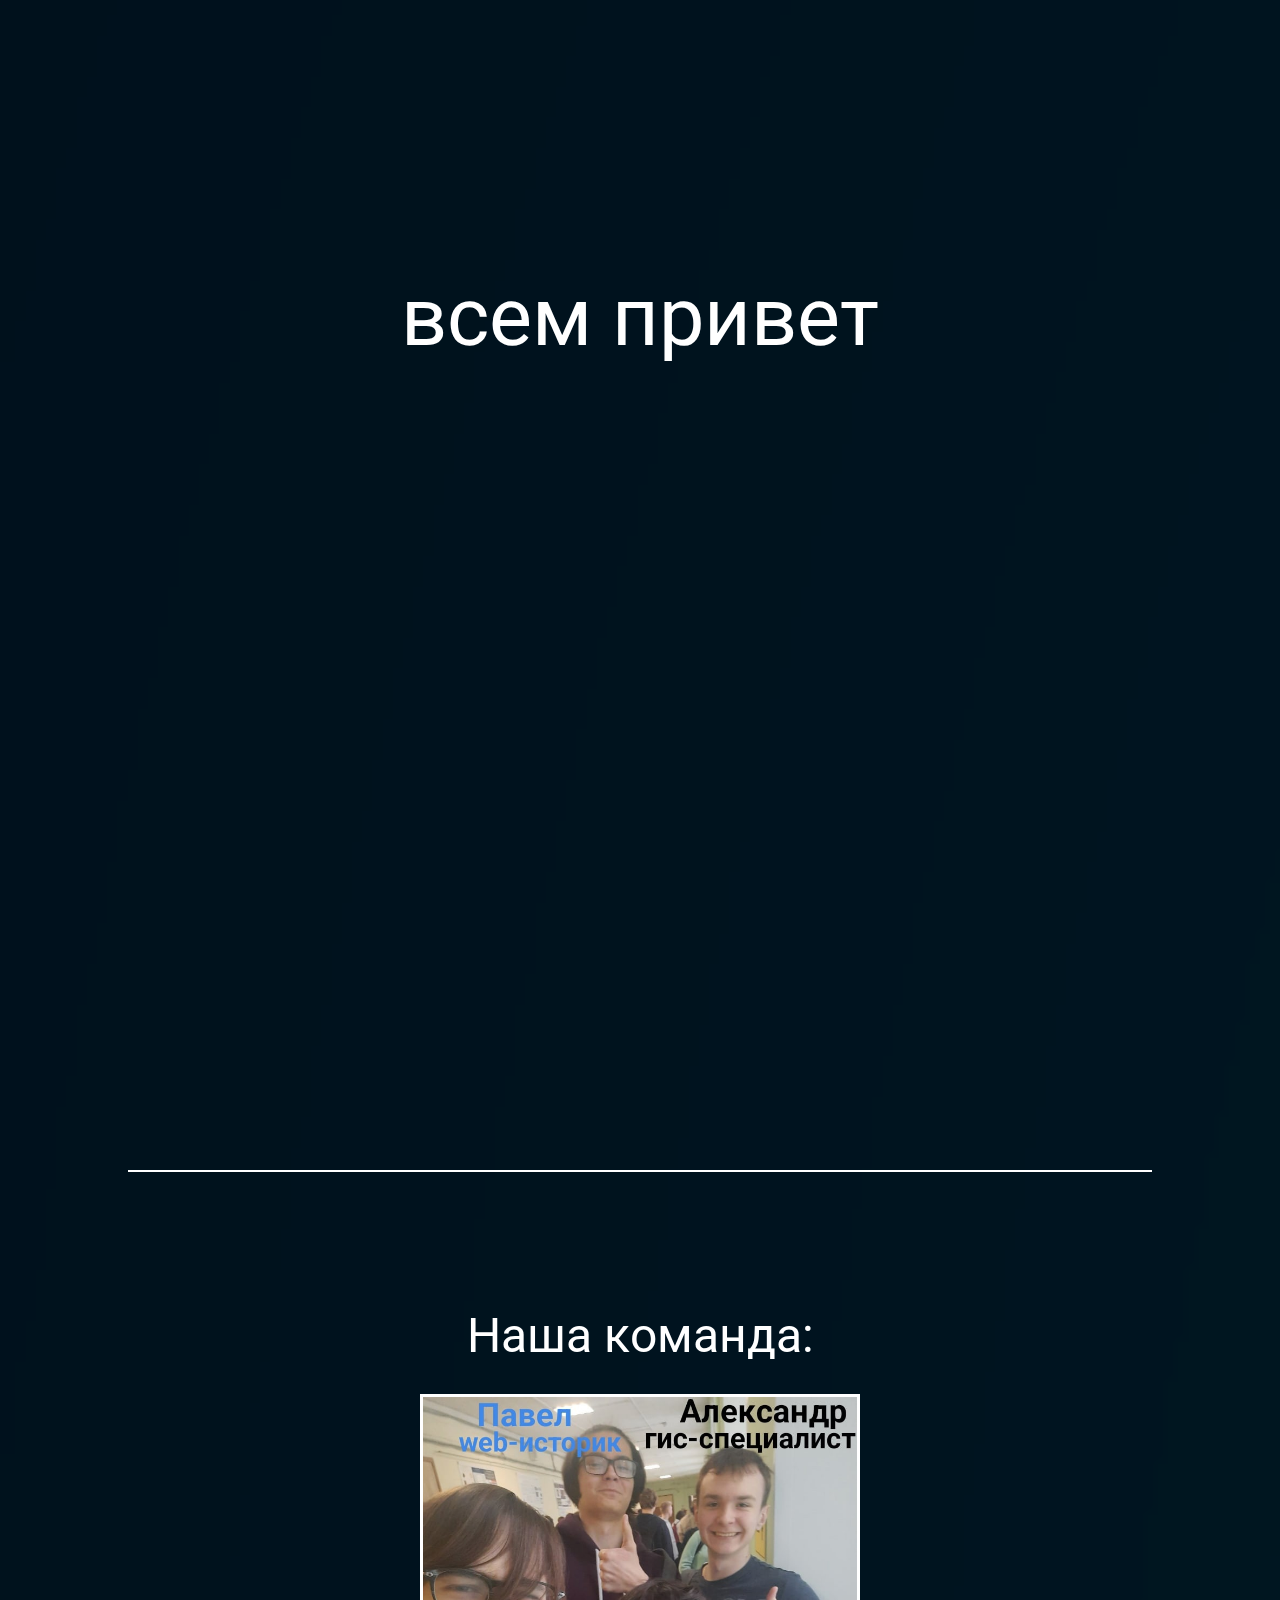
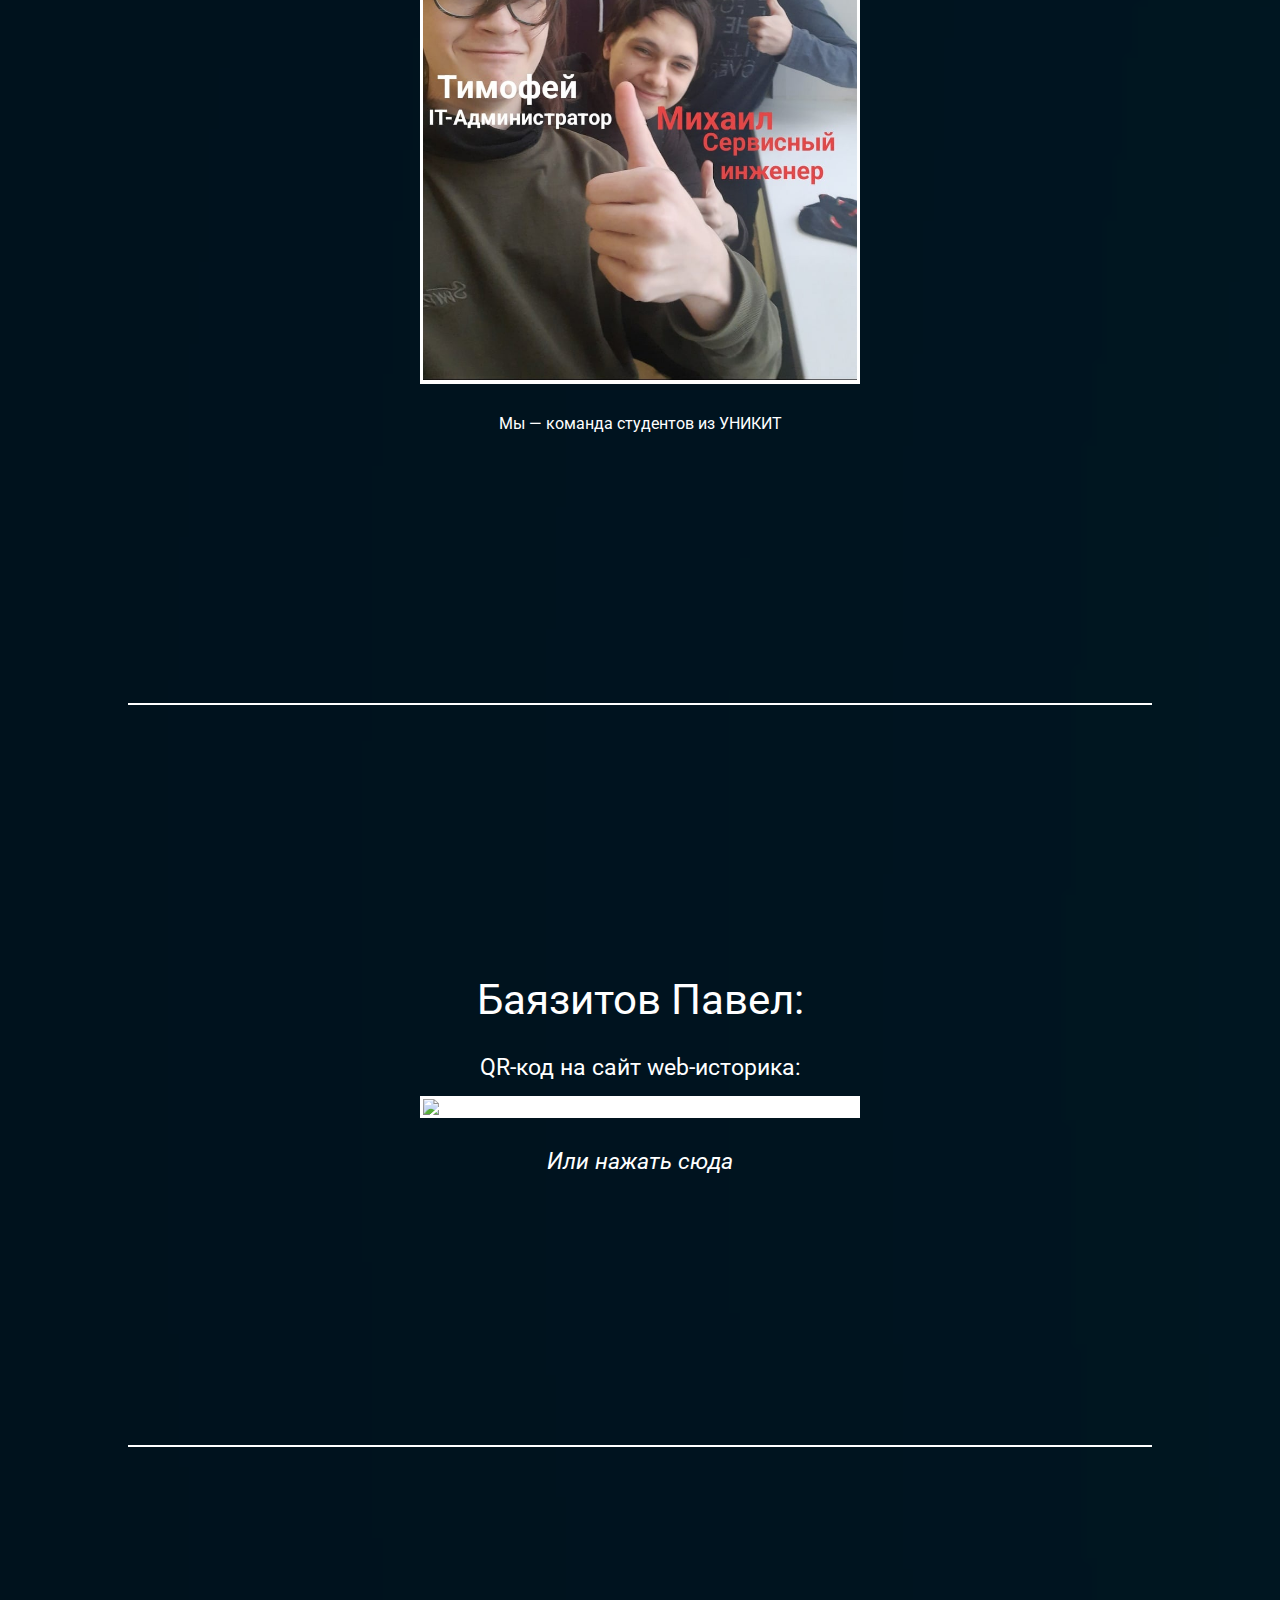
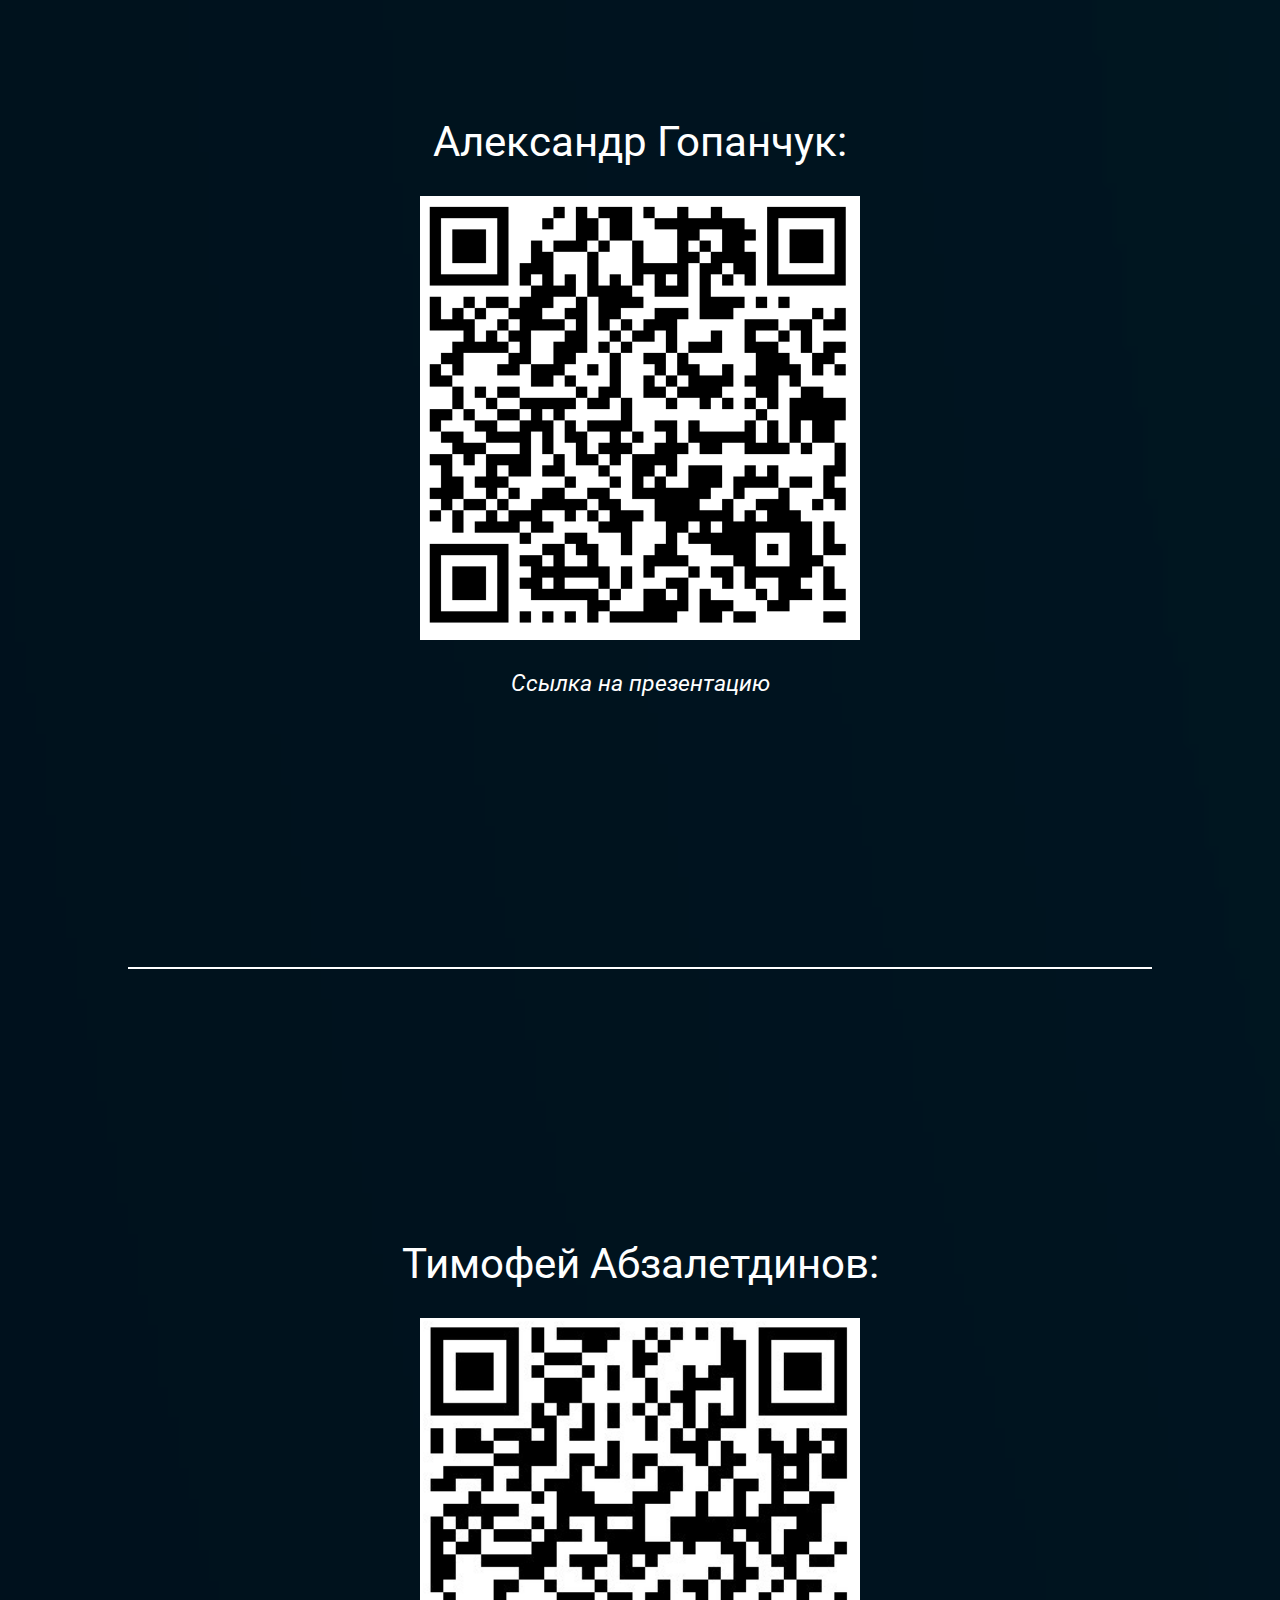
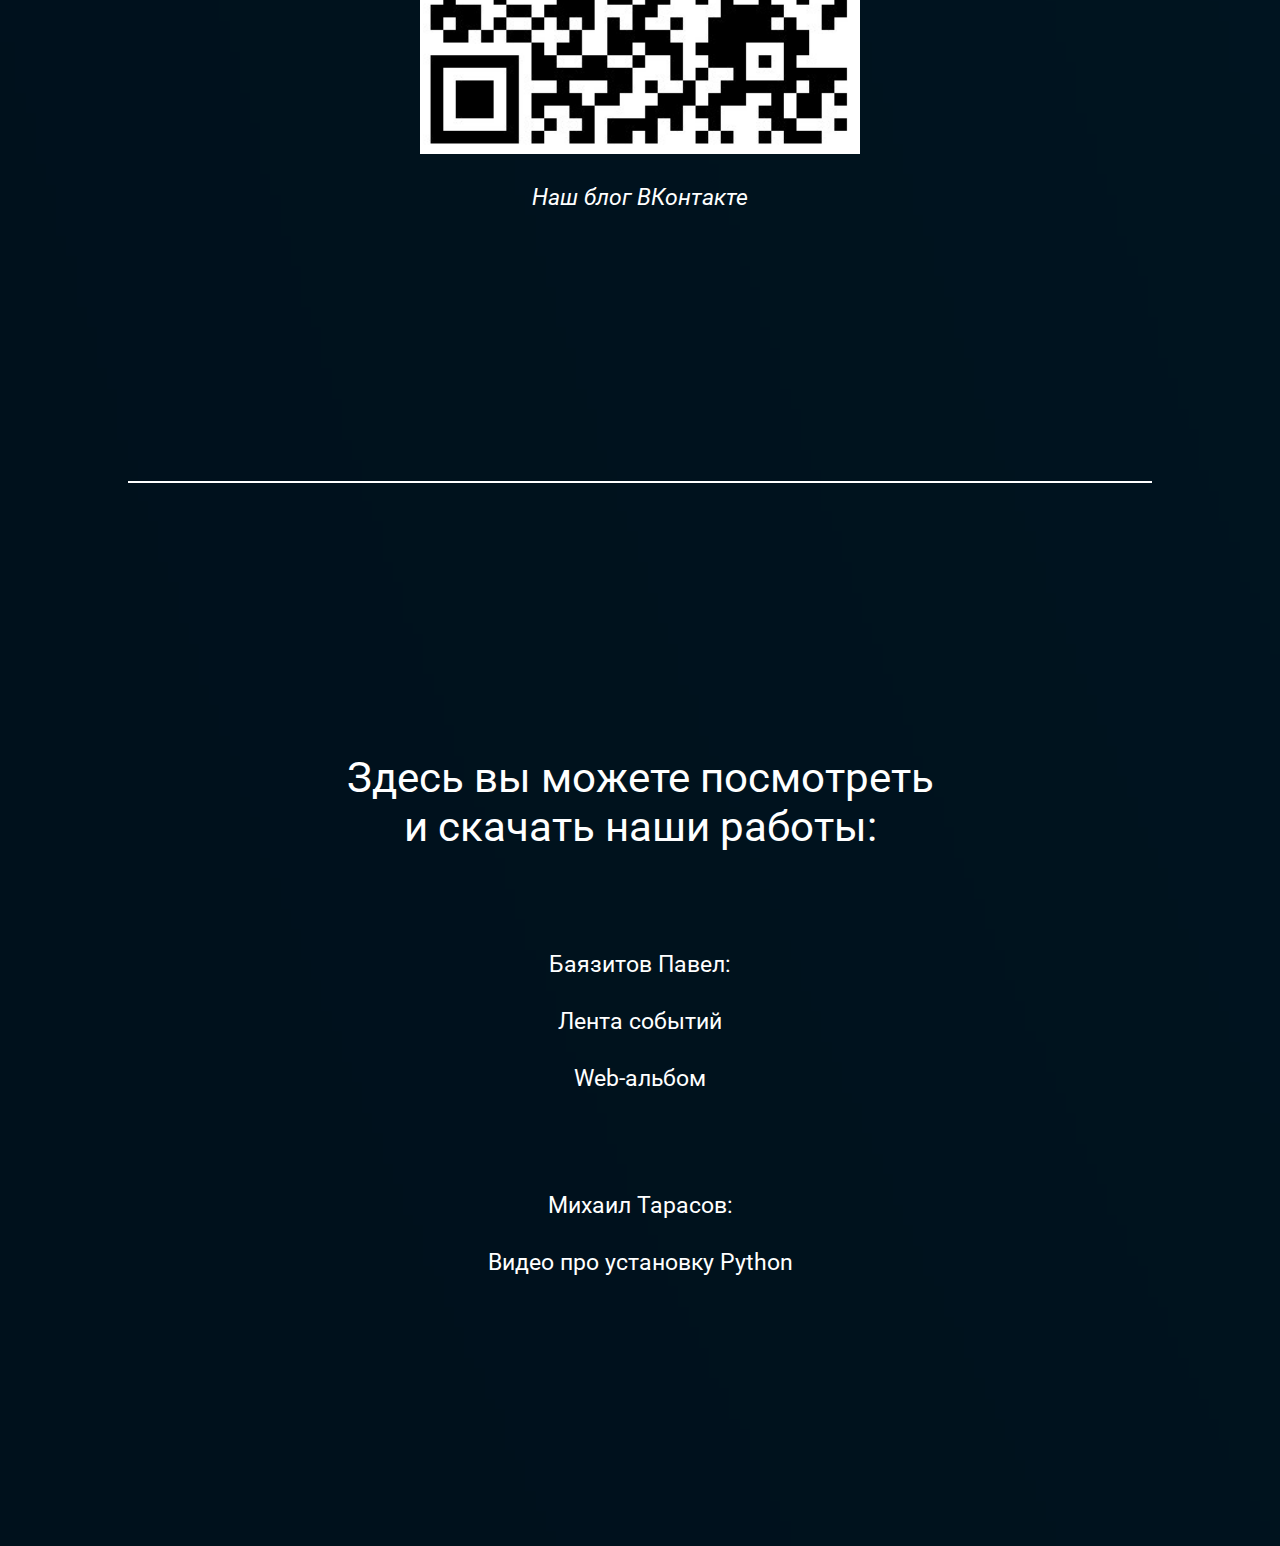
==== commit 5660bc2c: "Add files via upload" ====
--- a/index.html
+++ b/index.html
@@ -43,7 +43,7 @@
 
 			<div class="webLinks">
 				<div id="webText">QR-код на сайт web-историка:</div>
-				<img src="QRWeb.png" id="QRWeb">
+				<img src="QRWEb.png" id="QRWeb">
 
 				<div id="QRWebDisc"><a href="https://varikoz272.github.io/valeev/history.html" target="_blank"><i>Или нажать сюда</i></a></div>
 			</div>
@@ -90,5 +90,30 @@
 
 <div class="hr" id="end"></div>
 
+<footer>
+	<div class="fHeader">Здесь вы можете посмотреть<br>и скачать наши работы:</div>
+
+	<div class="BP">
+
+		<div id="BPName">Баязитов Павел:</div>
+
+		<div class="BPworks">
+			<div id="tapeLink"><a href="https://docs.google.com/document/d/12QcIUM17V5v7dQXr-fitwZXXFqDmRfkqA-JgqRIUbYg/edit?usp=sharing" target="_blank">Лента событий</a></div>
+
+			<div id="webLink"><a href="https://docs.google.com/document/d/1pyk3vyY46vSUjr1Q0qozH_tPhJFm_oYixFGsWFCJe5o/edit?usp=sharing" target="_blank">Web-альбом</a></div>
+
+		</div>
+	</div>
+
+	<div class="TM">
+		
+		<div id="TMName">Михаил Тарасов:</div>
+
+		<div class="TMworks">
+			<div id="videoLink"><a href="https://drive.google.com/file/d/1MAxLujDFoNwD202tMXao7pVoDNSC227V/view?usp=sharing" target="_blank">Видео про установку Python</a></div>
+		</div>
+	</div>
+</footer>
+
 </body>
-</html>
+</html>--- a/landing.css
+++ b/landing.css
@@ -55,7 +55,7 @@
 	margin: 30vh 0 0 0;
 }
 
-.webName, .presName, .adminName {
+.webName, .presName, .adminName, .fHeader {
 	font-size: calc(10px + 2.5vw);
 	text-align: center;
 	white-space: nowrap;
@@ -66,7 +66,7 @@
 
 }
 
-#QRWebDisc, #webText, #presLink, #VKLink {
+#QRWebDisc, #webText, #presLink, #VKLink, #BPName, #tapeLink, #webLink, #TMName, #videoLink {
 	margin: 30px 0 15px 0;
 	font-size: calc(10px + 1vw);
 	text-align: center;
@@ -90,4 +90,8 @@
 	margin: 30px 0 15px 0;
 	font-size: calc(10px + 0.5vw);
 	text-align: center;
-}+}
+
+.BP, .TM {
+	margin: 100px 0;
+} 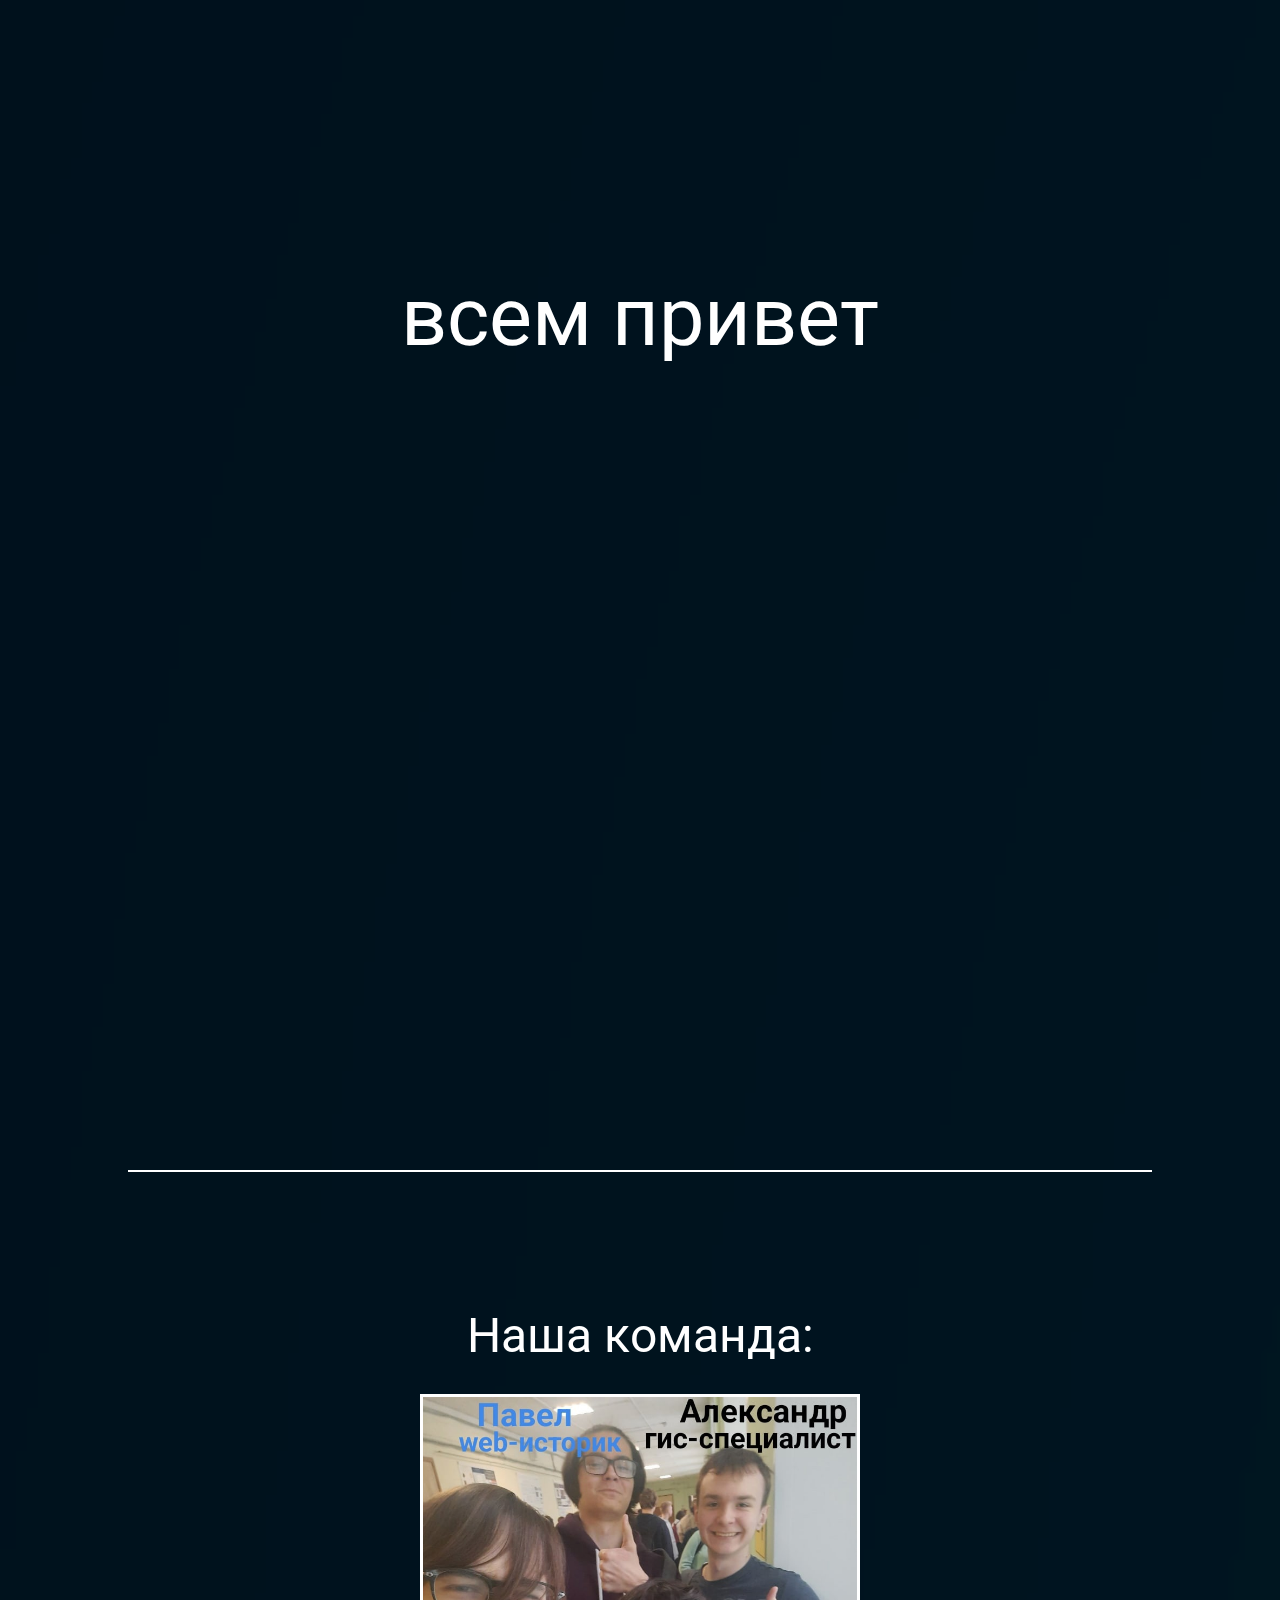
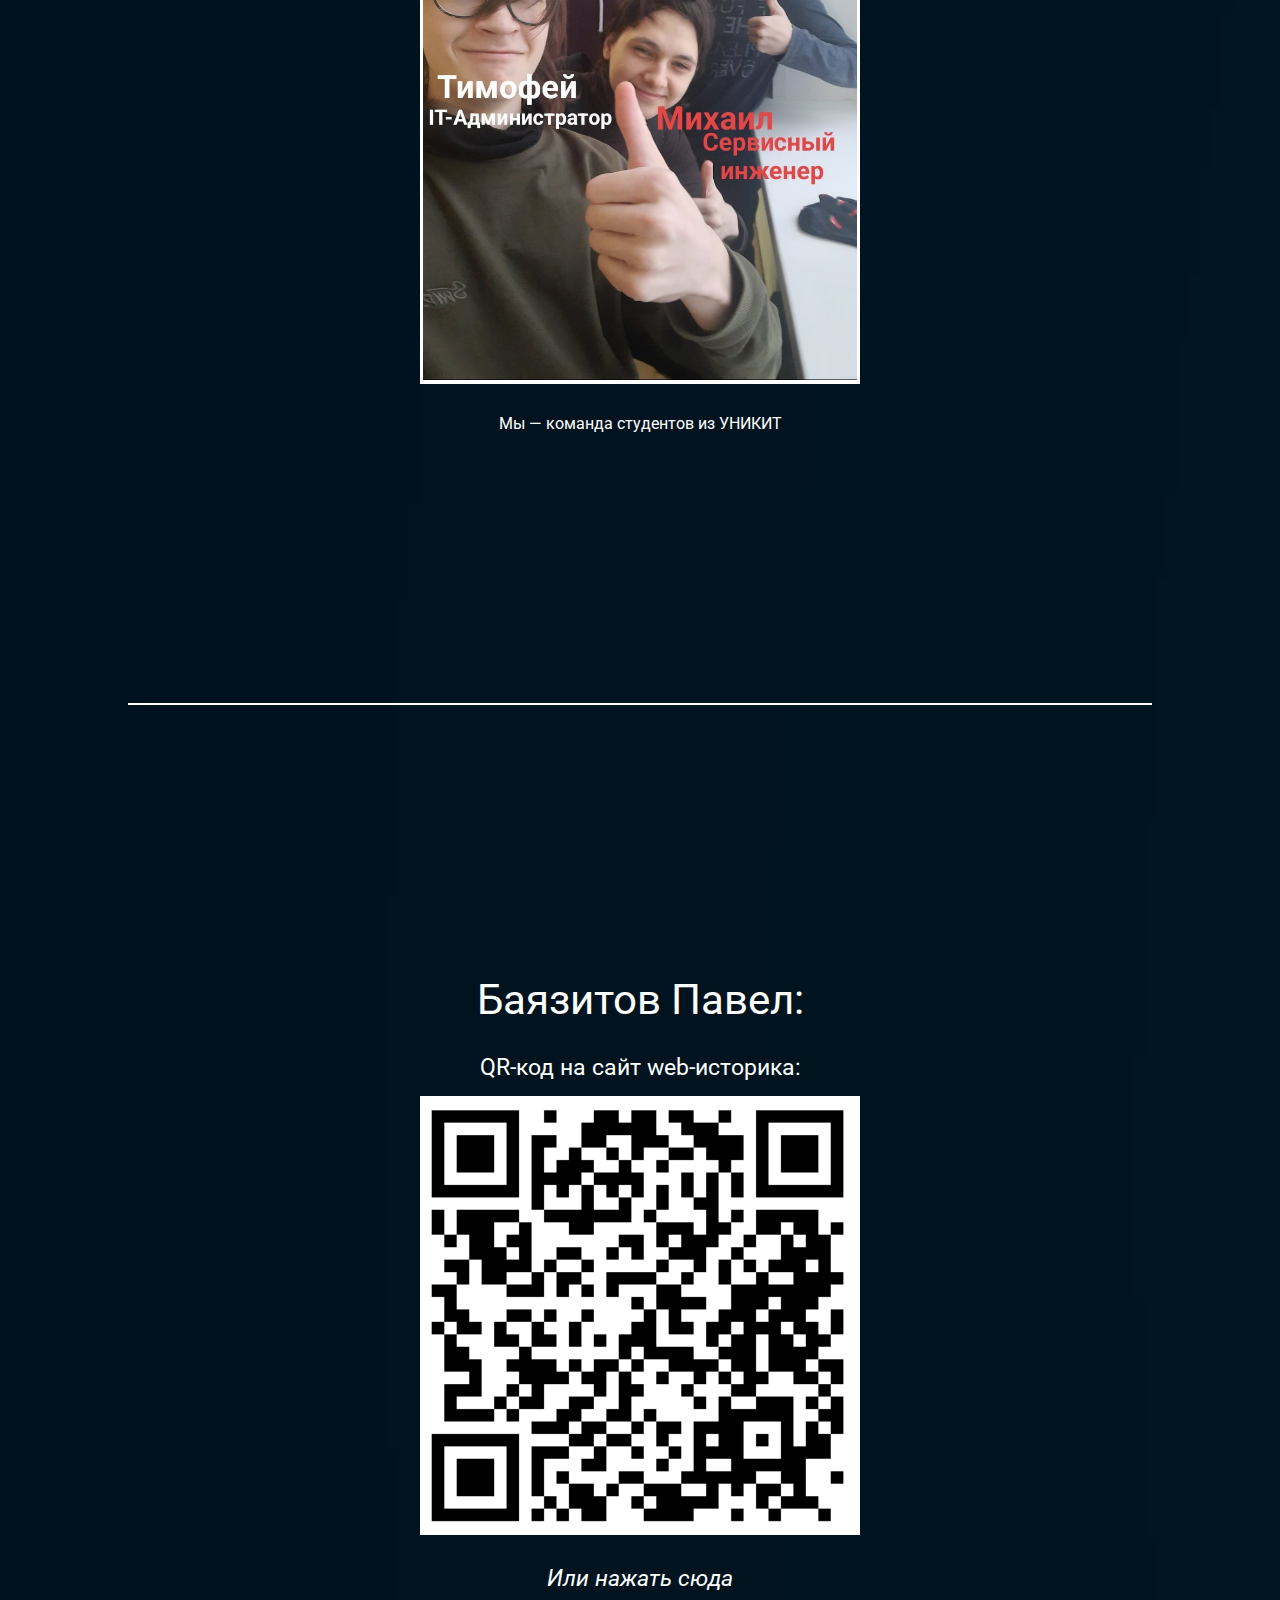
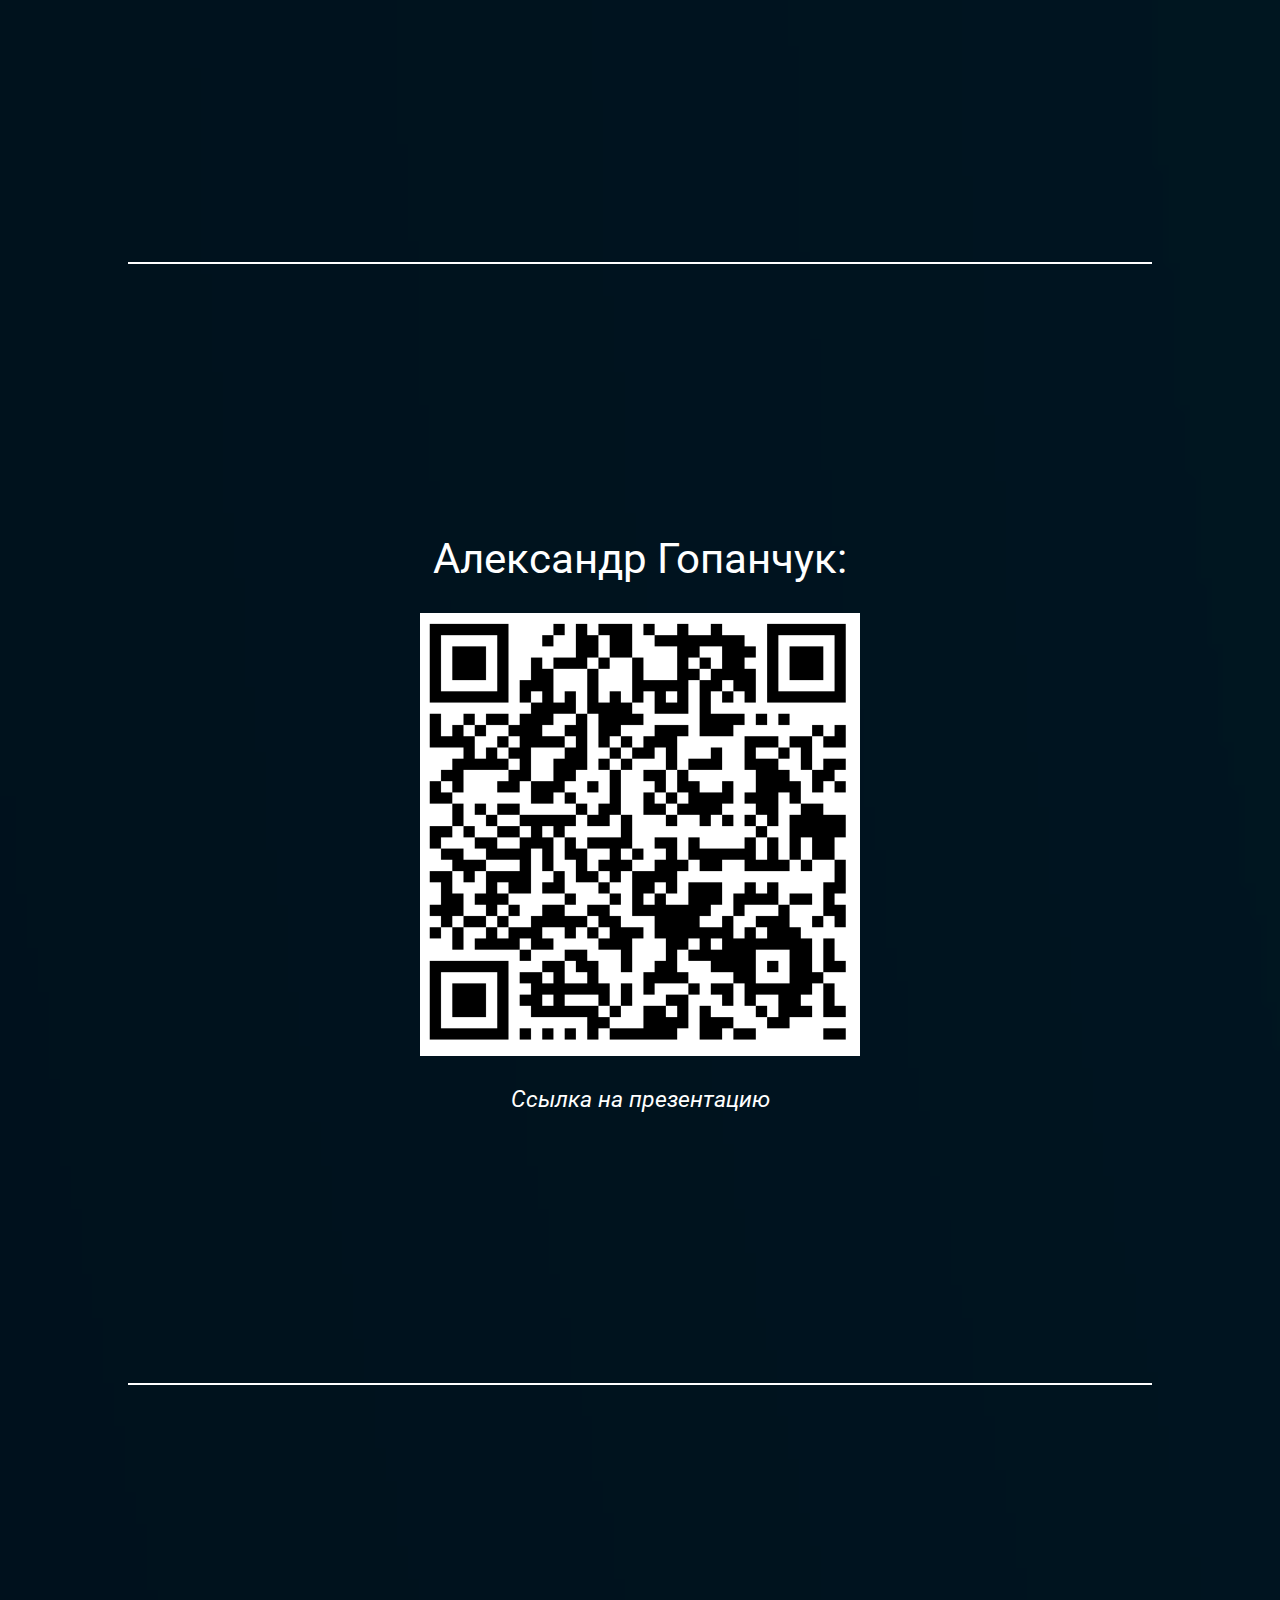
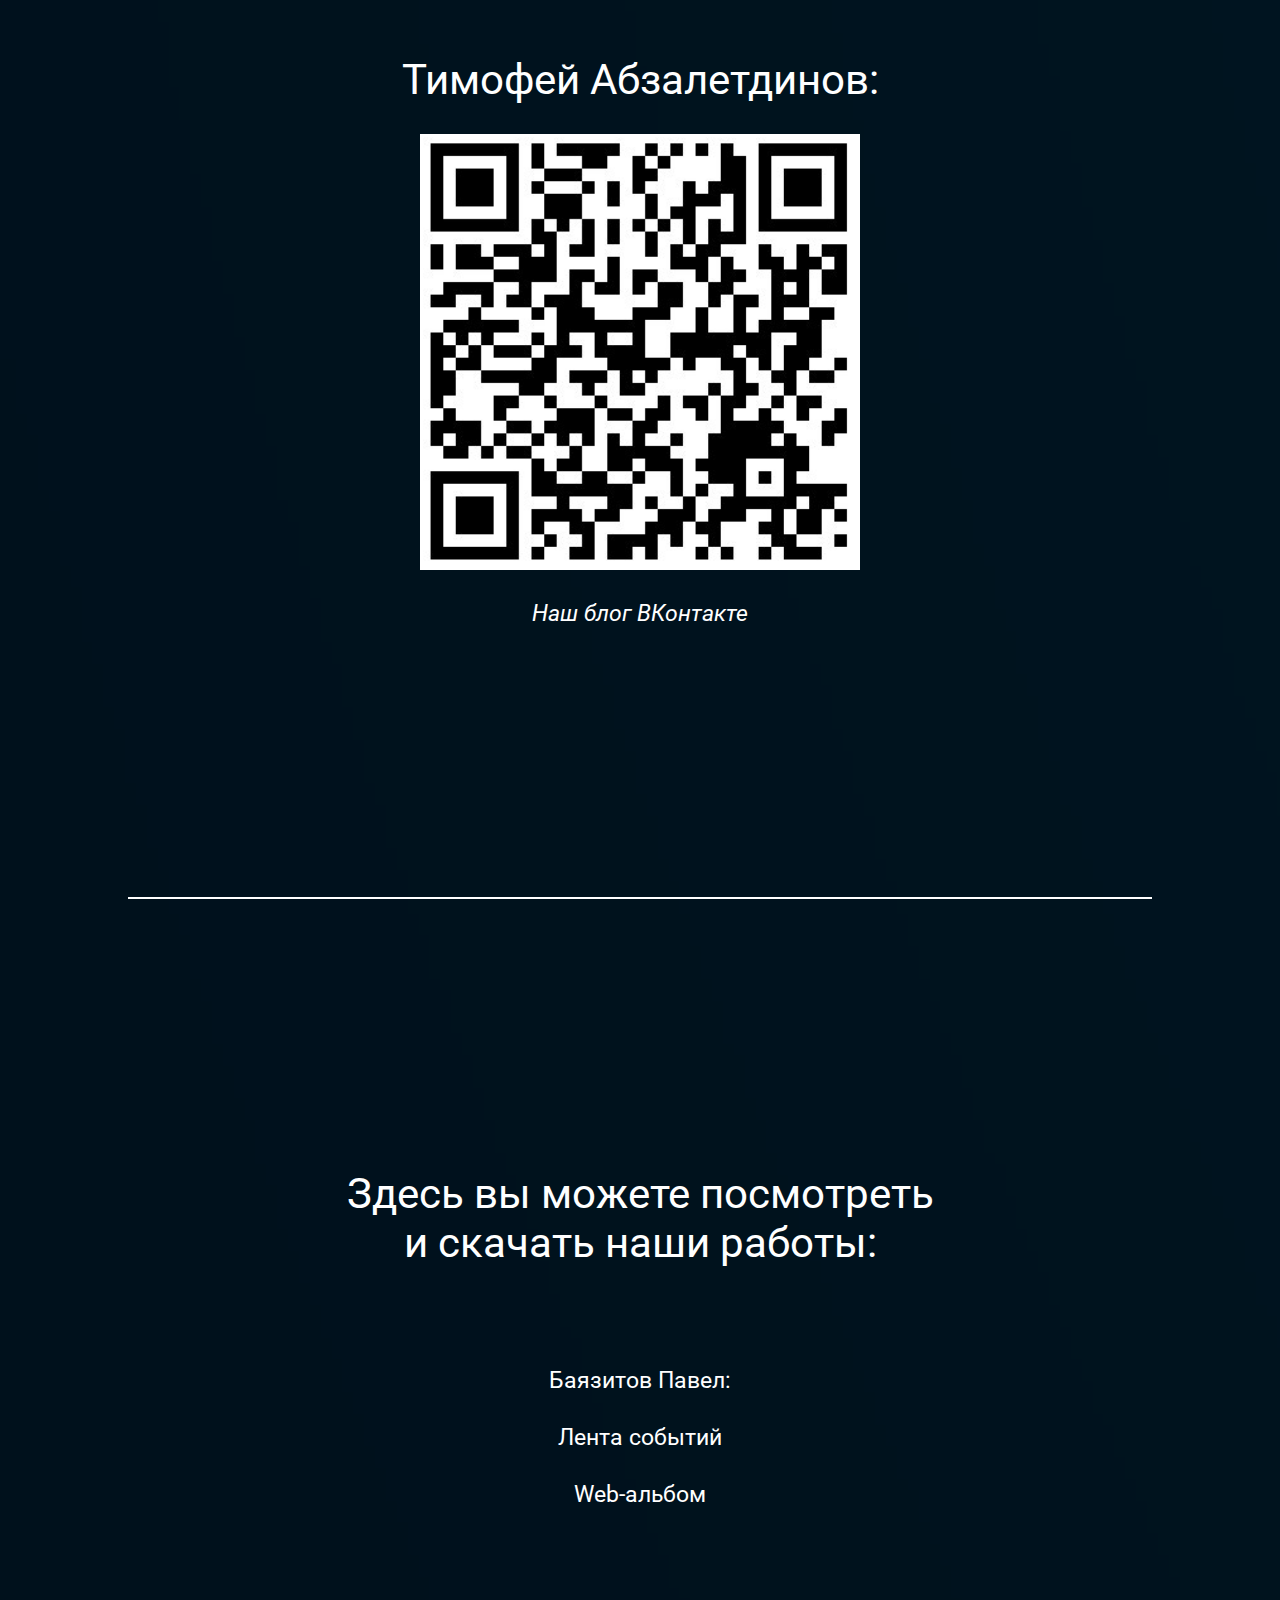
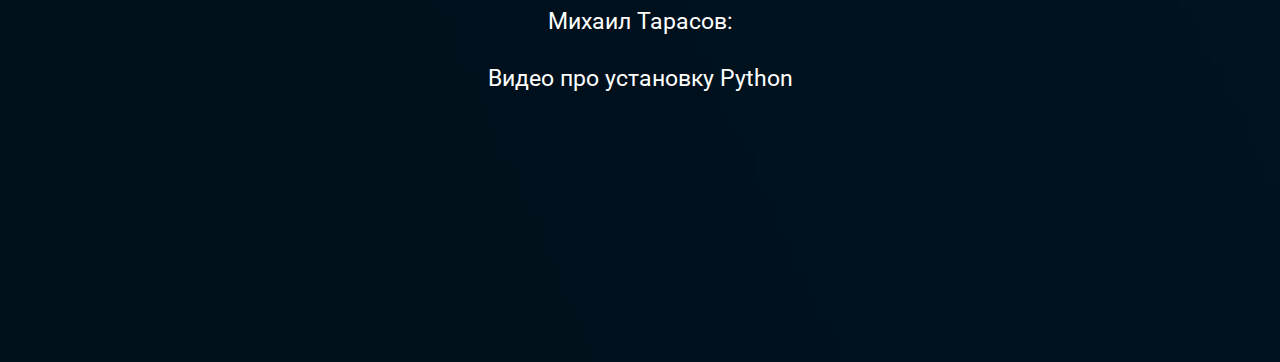
==== commit 9c29216f: "Update index.html" ====
--- a/index.html
+++ b/index.html
@@ -43,7 +43,7 @@
 
 			<div class="webLinks">
 				<div id="webText">QR-код на сайт web-историка:</div>
-				<img src="QRWEb.png" id="QRWeb">
+				<img src="QRWeb.png" id="QRWeb">
 
 				<div id="QRWebDisc"><a href="https://varikoz272.github.io/valeev/history.html" target="_blank"><i>Или нажать сюда</i></a></div>
 			</div>
@@ -116,4 +116,4 @@
 </footer>
 
 </body>
-</html>+</html>
